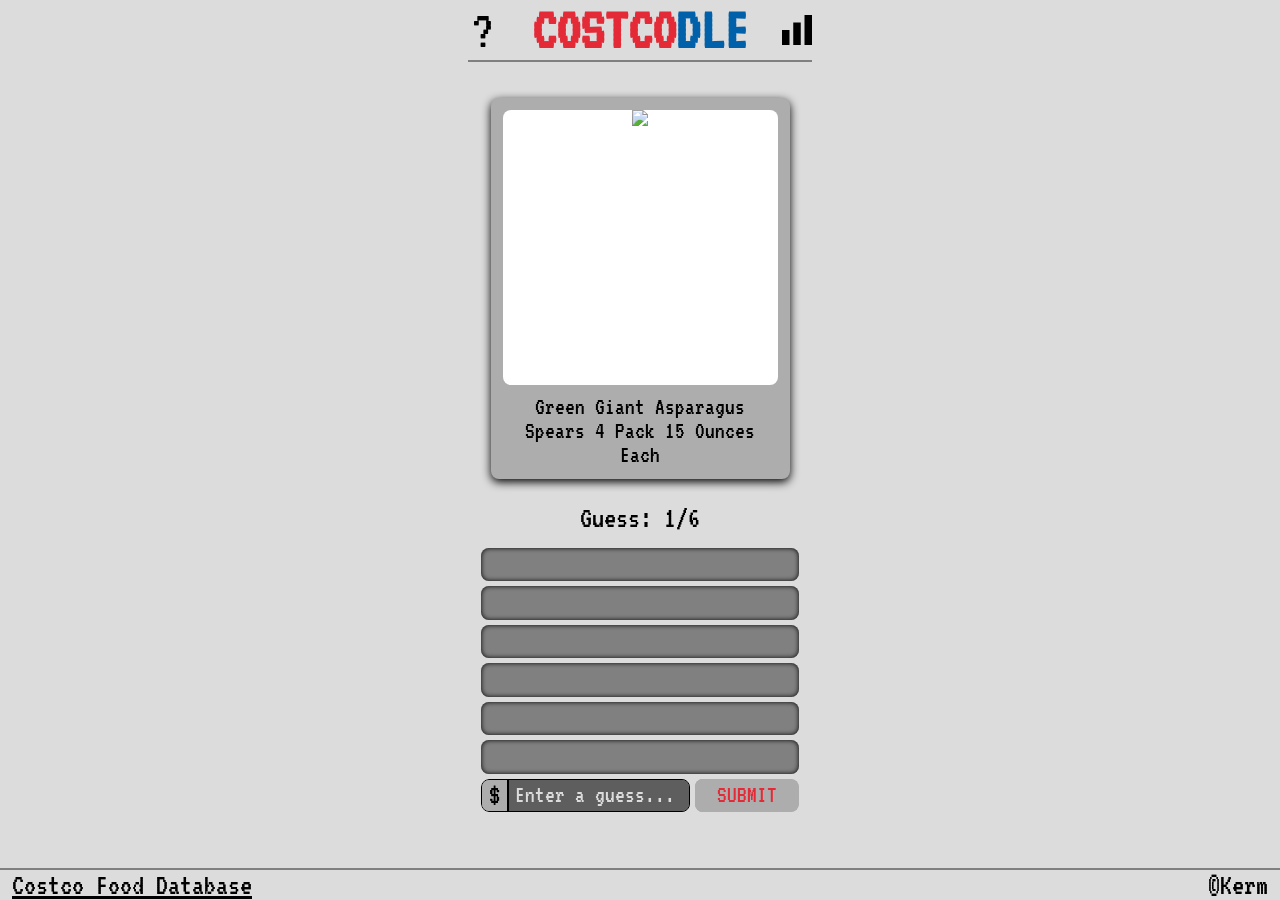
==== index.html @ ac5585d5 "Fixed bug with favicons" ====
<!DOCTYPE html>
<html lang="en">
  <head>
    <meta charset="UTF-8" />
    <meta name="viewport" content="width=device-width, initial-scale=1.0" />
    <title>COSTCODLE</title>

    <!-- Google tag (gtag.js) -->
    <script
      async
      src="https://www.googletagmanager.com/gtag/js?id=G-J8Q97VV1GQ"
    ></script>
    <script>
      window.dataLayer = window.dataLayer || [];
      function gtag() {
        dataLayer.push(arguments);
      }
      gtag("js", new Date());

      gtag("config", "G-J8Q97VV1GQ");
    </script>

    <!-- Favicon Configuration -->
    <link
      rel="apple-touch-icon"
      sizes="180x180"
      href="/public/apple-touch-icon.png"
    />
    <link
      rel="icon"
      type="image/png"
      sizes="32x32"
      href="/public/favicon-32x32.png"
    />
    <link
      rel="icon"
      type="image/png"
      sizes="16x16"
      href="/public/favicon-16x16.png"
    />
    <link rel="manifest" href="/public/site.webmanifest" />
    <link
      rel="mask-icon"
      href="/public/safari-pinned-tab.svg"
      color="#5bbad5"
    />
    <link rel="shortcut icon" href="/public/favicon.ico" />
    <meta name="msapplication-TileColor" content="#dcdcdc" />
    <meta name="msapplication-config" content="/public/browserconfig.xml" />
    <meta name="theme-color" content="#ffffff" />

    <link rel="stylesheet" href="styles/game.css" />
    <link rel="stylesheet" href="styles/overlay.css" />
    <link rel="stylesheet" href="styles/global.css" />

    <link
      rel="stylesheet"
      href="https://cdnjs.cloudflare.com/ajax/libs/animate.css/4.1.1/animate.min.css"
    />

    <link rel="preconnect" href="https://fonts.googleapis.com" />
    <link rel="preconnect" href="https://fonts.gstatic.com" crossorigin />
    <link
      href="https://fonts.googleapis.com/css2?family=VT323&display=swap"
      rel="stylesheet"
    />

    <script
      src="https://ajax.googleapis.com/ajax/libs/jquery/3.6.4/jquery.min.js"
      defer
    ></script>

    <script src="scripts/main.js" defer></script>
    <script src="scripts/searchBar.js" defer></script>
  </head>

  <body>
    <div id="main-page">
      <header id="site-header">
        <div id="header-container">
          <button id="info-button" data-overlay="info-overlay" type="button">
            ?
          </button>
          <h1 id="title" class="title costco-red">
            <center>COSTCO<span class="costco-blue">DLE</span></center>
          </h1>
          <button id="stat-button" data-overlay="stats-overlay" type="button">
            <img
              src="./assets/stat-logo.svg"
              style="height: 100%; width: 100%"
            />
          </button>
        </div>
      </header>

      <main id="game-container">
        <div id="share-toast" class="animate__animated hide">
          <center>Results copied to clipboard</center>
        </div>
        <div id="info-card" class="animate__animated">
          <div id="image-container"></div>
          <div id="product-info"></div>
        </div>
        <div id="game-stats"></div>
        <div id="guesses-container">
          <div id="warning-toast" class="animate__animated hide">
            <center>Invalid Guess ⚠️</center>
          </div>
          <div id="1" class="guess-container"></div>
          <div id="2" class="guess-container"></div>
          <div id="3" class="guess-container"></div>
          <div id="4" class="guess-container"></div>
          <div id="5" class="guess-container"></div>
          <div id="6" class="guess-container"></div>
          <div
            id="input-container"
            class="guess-container transparent-background"
          >
            <div id="text-input-container">
              <div id="input-label">$</div>
              <input
                id="guess-input"
                type="text"
                pattern="^\$\d{1,3}(,\d{3})*(\.\d+)?$"
                data-type="currency"
                placeholder="Enter a guess..."
              />
            </div>
            <div id="button-container">
              <button id="guess-button" class="active">SUBMIT</button>
            </div>
          </div>
        </div>
        <div id="info-overlay" class="overlay" style="display: none">
          <div id="info-body" class="overlay-body">
            <div class="info-section">
              <h3><u>The game</u></h3>
              <p>
                Guess the <span class="costco-red">COSTCO</span
                ><span class="costco-blue">DLE</span> in 6 tries.
              </p>
              <br />
              <ul style="list-style-type: square">
                <li>Each guess must be a valid price.</li>
                <li>
                  Incorrect guesses will help guide you to the target price.
                </li>
              </ul>
              <br />
              <p>If you guess within 5% of the target price, you win!</p>
              <br />
              <p>
                A new <span class="costco-red">COSTCO</span
                ><span class="costco-blue">DLE</span> is available every day!
              </p>
            </div>
            <div class="info-section">
              <h3><u>Examples</u></h3>
              <div class="guess-container transparent-background">
                <div class="guess-value-container animate__flipInX">$10.00</div>
                <div
                  class="guess-direction-container animate__flipInX guess-far"
                >
                  &uarr;
                </div>
              </div>
              <p>
                First guess of $10.00 is low by more than 25% of the target
                price.
              </p>
              <br />
              <div class="guess-container transparent-background">
                <div class="guess-value-container animate__flipInX">$18.00</div>
                <div
                  class="guess-direction-container animate__flipInX guess-near"
                >
                  &darr;
                </div>
              </div>
              <p>
                Next guess of $18.00 is too high but within 25% of the target
                price.
              </p>
              <br />
              <div class="guess-container transparent-background">
                <div class="guess-value-container animate__flipInX">$16.00</div>
                <div
                  class="guess-direction-container animate__flipInX guess-win"
                >
                  &check;
                </div>
              </div>
              <p>
                The guess of $16.00 was within 5% of the target price! You win!
              </p>
            </div>
            <div class="info-section">
              <p>
                If you would like to support my work, you can
                <a
                  href="https://www.buymeacoffee.com/kerm"
                  target="_blank"
                  noreferrer="noopener noreferrer"
                  >buy me a coffee!<span style="font-size: 14px">☕</span></a
                >
              </p>
            </div>
            <div class="info-section">
              <p>
                Source code available on my
                <a
                  href="https://github.com/KermWasTaken"
                  target="_blank"
                  noreferrer="noopener noreferrer"
                  >GitHub</a
                >!
              </p>
              <p>
                Suggestions? Find a bug?
                <a href="mailto: costcodle@gmail.com">Let me know!</a>
              </p>
            </div>
            <div class="info-section">
              <p>
                Special thanks to
                <a
                  href="https://oec.world/en/tradle/"
                  target="_blank"
                  noreferrer="noopener noreferrer"
                >
                  <span style="color: rgb(255, 166, 63)">TRAD</span>LE</a
                >
                and
                <a
                  href="https://www.nytimes.com/games/wordle/index.html"
                  target="_blank"
                  noreferrer="noopener noreferrer"
                  >Wordle</a
                >
                for inspiring <span class="costco-red">COSTCO</span
                ><span class="costco-blue">DLE</span>!
              </p>
              <br />
              <p>And thank you for checking out my game!</p>
            </div>
            <div style="margin-top: 8px">
              <p>
                Created by
                <a
                  href="https://github.com/KermWasTaken"
                  target="_blank"
                  noreferrer="noopener noreferrer"
                  >@Kerm</a
                >
              </p>
            </div>
          </div>
        </div>
        <div id="stats-overlay" class="overlay" style="display: none">
          <div id="stat-body" class="overlay-body">
            <p id="statistics-title">STATISTICS</p>
            <div id="statistics">
              <div class="statistic">
                <div id="number-wins" class="stat"></div>
                <div class="descriptor">Played</div>
              </div>
              <div class="statistic">
                <div id="win-percent" class="stat"></div>
                <div class="descriptor">Win %</div>
              </div>
              <div class="statistic">
                <div id="current-streak" class="stat"></div>
                <div class="descriptor">
                  <center>Current<br />Streak</center>
                </div>
              </div>
              <div class="statistic">
                <div id="max-streak" class="stat"></div>
                <div class="descriptor">
                  <center>Max<br />Streak</center>
                </div>
              </div>
            </div>
            <p>GUESS DISTRIBUTION</p>
            <div class="graph">
              <div class="graph-row">
                <div class="graph-label">1</div>
                <div id="graph-1" class="graphElem"></div>
              </div>
              <div class="graph-row">
                <div class="graph-label">2</div>
                <div id="graph-2" class="graphElem"></div>
              </div>
              <div class="graph-row">
                <div class="graph-label">3</div>
                <div id="graph-3" class="graphElem"></div>
              </div>
              <div class="graph-row">
                <div class="graph-label">4</div>
                <div id="graph-4" class="graphElem"></div>
              </div>
              <div class="graph-row">
                <div class="graph-label">5</div>
                <div id="graph-5" class="graphElem"></div>
              </div>
              <div class="graph-row">
                <div class="graph-label">6</div>
                <div id="graph-6" class="graphElem"></div>
              </div>
            </div>
          </div>
        </div>
      </main>

      <footer id="site-footer">
        <div id="database-link">
          <a
            href="https://costcofdb.com/food-database"
            target="_blank"
            rel="noopener noreferrer"
            >Costco Food Database</a
          >
        </div>
        <div id="dev-name">&copy;Kerm</div>
      </footer>
    </div>
  </body>
</html>
---- styles/game.css ----
#game-container {
  position: relative;

  display: flex;
  align-items: center;
  flex-direction: column;
  flex-grow: 1;
  justify-content: start;

  background-color: gainsboro;
}

#info-card {
  display: flex;
  overflow: hidden;
  align-items: center;
  flex-direction: column;

  margin-top: 36px;
  margin-bottom: 24px;
  padding: 12px;

  border-radius: 8px;
  background-color: rgb(173, 173, 173);
  box-shadow: 0 3px 10px;
}

#image-container {
  display: flex;
  overflow: hidden;
  justify-content: center;

  width: 300px;
  height: 300px;
  margin-bottom: 10px;

  border-radius: 8px;
  background-color: white;
}

#product-image {
  height: 100%;
}

#product-info {
  font-size: 24px;

  width: 300px;
}

#game-stats {
  margin-bottom: 12px;
}

#guesses-container {
  display: flex;
  flex-direction: column;
  justify-content: space-between;
  position: relative;

  width: 324px;
  height: 275px;
  padding: 3px;

  border-radius: 8px;
  background-color: transparent;
}

.guess-container {
  display: flex;
  overflow: hidden;
  flex: 1;
  flex-direction: row;

  margin-bottom: 5px;

  border-radius: 8px;
  background-color: gray;
  box-shadow: inset 0 0 5px;
}

.guess-value-container {
  font-size: 28px;

  display: flex;
  overflow: hidden;
  align-items: center;
  flex: 2;
  justify-content: center;

  border-radius: 8px;
  background-color: gray;
  box-shadow: inset 0 0 5px;
}

#text-input-container {
  font-size: 28px;

  display: flex;
  overflow: hidden;
  align-items: center;
  flex: 2;
  justify-content: center;

  border: 1px solid black;
  border-radius: 8px;
  background-color: gray;
}

.guess-value-container,
.guess-direction-container {
  animation: flipInX;
  animation-duration: 1s;
}

.guess-direction-container,
#button-container {
  font-size: 28px;
  font-weight: bold;

  display: flex;
  overflow: hidden;
  align-items: center;
  flex: 1;
  justify-content: center;

  margin-left: 5px;

  color: rgba(0, 0, 0, 0.5);
  border-radius: 8px;
  box-shadow: inset 0 0 5px;
}

.guess-win {
  background-color: rgb(1, 154, 1);
}

.guess-near {
  background-color: rgb(255, 196, 37);
}

.guess-far {
  background-color: rgb(255, 37, 37);
}

#warning-toast {
  position: absolute;
  z-index: 1;
  top: 50px;
  left: 52px;

  font-size: 24px;
  width: 220px;
  padding: 18px;

  color: white;
  border-radius: 8px;
  background-color: rgb(0, 0, 0);
}

#input-label {
  display: flex;
  align-items: center;
  flex: 1;
  justify-content: center;

  height: 40px;

  border-right: 2px solid black;
  background-color: rgb(173, 173, 173);
}

#guess-input {
  font-family: "VT323", monospace;
  font-size: 24px;

  width: 180px;
  height: 40px;
  padding-left: 6px;

  color: gainsboro;
  border: none;
  border-radius: 0 8px 8px 0;
  background-color: rgb(94, 94, 94);
}

#guess-input::placeholder {
  font-size: 24px;

  color: gainsboro;
}

#guess-button {
  font-family: "VT323", monospace;
  font-size: 24px;

  width: 100%;
  height: 100%;

  color: rgb(227, 42, 54);
  border: none;
  background-color: rgb(173, 173, 173);
}

#guess-button.active:hover {
  cursor: pointer;

  background-color: rgba(0, 96, 169, 0.5);
}

#share-button {
  width: 100%;
  font-size: 28px;

  font-family: "VT323", monospace;

  display: flex;
  align-items: center;
  justify-content: center;

  color: white;
  border: none;
  border-radius: 32px;
  background-color: rgb(227, 42, 54);
}

#share-button:hover {
  background-color: rgba(227, 42, 54, 0.8);
}

.share-icon {
  height: 80%;
  margin-left: 10px;
}

#share-toast {
  position: absolute;
  top: 16px;
  z-index: 1;

  width: 300px;
  padding: 18px;

  font-size: 24px;
  color: white;
  border-radius: 8px;
  background-color: rgb(0, 0, 0);
}
---- styles/overlay.css ----
.overlay {
  position: absolute;
  z-index: 1;
  top: 0;
  left: 0;

  display: flex;
  align-items: start;
  justify-content: center;

  width: 100%;
  height: 100%;
  padding-top: 10px;
  padding-bottom: 10px;

  background-color: gainsboro;
}

.overlay-body {
  overflow-y: auto;

  width: 350px;
  height: 100%;
  padding: 0 6px;
}

#info-body {
  font-size: 20px;
}

.info-section {
  margin-top: 8px;
  padding-bottom: 8px;

  border-bottom: 2px solid gray;
}

#stat-body {
  position: relative;

  display: flex;
  align-items: center;
  flex-direction: column;

  background-color: gainsboro;
}

#statistics-title {
  margin-bottom: 24px;
}

#statistics {
  display: flex;
  justify-content: space-evenly;

  width: 100%;
  margin-bottom: 32px;
}

.statistic {
  display: flex;
  align-items: center;
  flex-direction: column;
}

.stat {
  font-size: 66px;
}

.descriptor {
  font-size: 22px;
}

.graph {
  display: flex;
  flex-direction: column;

  width: 100%;
  margin-top: 16px;
  margin-bottom: 16px;
}

.graph-label {
  margin-right: 6px;
}

.graphElem {
  font-size: 24px;

  display: flex;
  align-items: center;
  -webkit-justify-content: flex-end;
  justify-content: end;

  padding-right: 4px;

  color: white;
  background-color: rgb(0, 96, 169);
}

.graph-row {
  display: flex;
  align-items: center;

  height: 26px;
  margin-bottom: 15px;
}
---- styles/global.css ----
* {
  box-sizing: border-box;
  margin: 0;
  padding: 0;
}

*:focus {
  outline: none;
}

body {
  font-family: "VT323", monospace;
  font-size: 30px;

  background-color: gainsboro;
}

body::-webkit-scrollbar {
  display: none;
}

a {
  color: black;
}

h3 {
  font-weight: normal;

  margin-bottom: 6px;
}

ul {
  margin-left: 1rem;
}

img {
  -webkit-user-drag: none;
  -khtml-user-drag: none;
  -moz-user-drag: none;
  -o-user-drag: none;

  -webkit-user-select: none;
  -khtml-user-select: none;
  -moz-user-select: none;
  -o-user-select: none;
  user-select: none;
}

.costco-red {
  color: rgb(227, 42, 54);
}

.costco-blue {
  color: rgb(0, 96, 169);
}

.hide {
  display: none;
}

.transparent-background {
  background-color: transparent;
  box-shadow: none;
}

#main-page {
  display: flex;
  flex-direction: column;

  width: 100wh;
  height: 100vh;
}

#site-header {
  display: flex;
  align-items: center;
  justify-content: center;

  background-color: gainsboro;
}

#header-container {
  display: flex;
  align-items: center;
  justify-content: space-between;

  width: 344px;

  border-bottom: 2px solid gray;
}

.title {
  font-size: 60px;
}

.info-title {
  font-size: 52px;
}

#info-button {
  font-family: "VT323", monospace;
  font-size: 55px;

  width: 30px;
  height: 60px;

  cursor: pointer;

  color: black;
  border: none;
  background: none;
}

#stat-button {
  font-size: 30px;

  width: 30px;
  height: 60px;

  cursor: pointer;

  border: none;
  background: none;
}

#site-footer {
  display: flex;
  align-items: center;
  justify-content: space-between;

  border-top: 2px solid gray;
  background-color: gainsboro;
}

#database-link {
  margin-left: 12px;
}

#dev-name {
  margin-right: 12px;
}

::-webkit-scrollbar {
  width: 4px;
}

::-webkit-scrollbar-track {
  background-color: transparent;
}

::-webkit-scrollbar-thumb {
  background-color: rgba(0, 0, 0, 0.5);
}

::-webkit-scrollbar-thumb:hover {
  background-color: #a8bbbf;
}

@media screen and (max-height: 900px) {
  #image-container {
    width: 275px;
    height: 275px;
  }

  #product-info {
    width: 275px;
  }
}

@media screen and (max-height: 850px) {
  #image-container {
    width: 250px;
    height: 250px;
  }

  #product-info {
    width: 250px;
  }
}

@media screen and (max-height: 825px) {
  #image-container {
    width: 225px;
    height: 225px;
  }

  #product-info {
    width: 225px;
  }

  #site-footer {
    font-size: 24px;
  }

  #game-stats {
    font-size: 24px;
  }
}

@media screen and (max-height: 785px) {
  #image-container {
    width: 200px;
    height: 200px;
  }

  #product-info {
    width: 200px;
  }
}

@media screen and (max-height: 760px) {
  #image-container {
    height: 175px;
  }

  #product-image {
    height: 175;
  }

  #product-info {
    font-size: 20px;
  }
}

@media screen and (max-height: 725px) {
  #image-container {
    height: 150px;
  }
}

@media screen and (max-height: 700px) {
  #image-container {
    height: 125px;
  }
}

@media screen and (max-height: 675px) {
  #info-card {
    margin-top: 20px;
  }
}
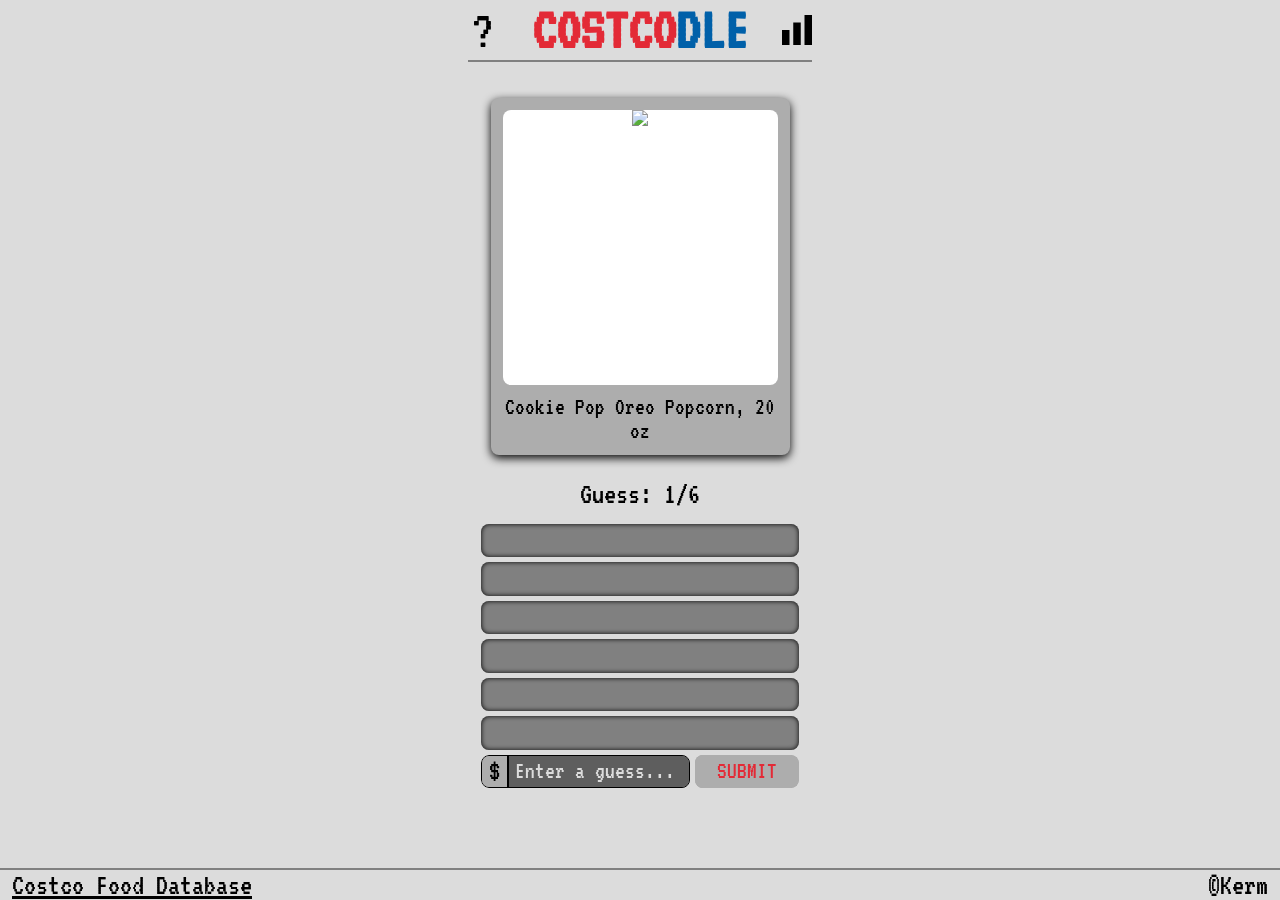
==== commit 747aa959: "Merge 31d81c88baaf87632e1d04ce52230254a60016c4 into 35f5a6391de16759c5430df191afffb9ab0e8ed9" ====
--- a/index.html
+++ b/index.html
@@ -121,6 +121,7 @@
               <input
                 id="guess-input"
                 type="text"
+                inputmode="decimal"
                 pattern="^\$\d{1,3}(,\d{3})*(\.\d+)?$"
                 data-type="currency"
                 placeholder="Enter a guess..."
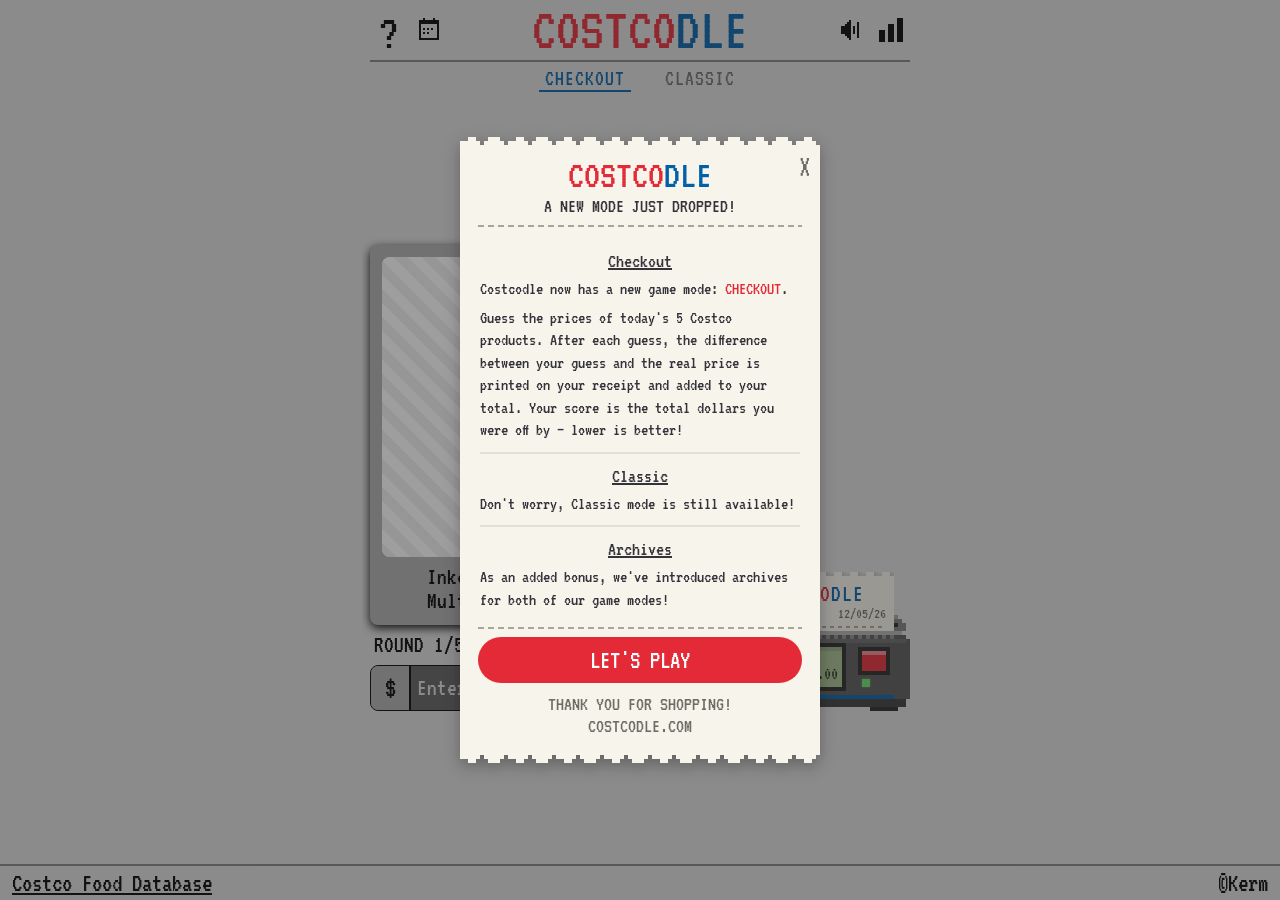
==== commit fc18f5cf: "Launch Checkout + archives (Costcodle #1148 / Nov 10)" ====
--- a/index.html
+++ b/index.html
@@ -1,329 +1,442 @@
-<!DOCTYPE html>
-<html lang="en">
-  <head>
-    <meta charset="UTF-8" />
-    <meta name="viewport" content="width=device-width, initial-scale=1.0" />
-    <title>COSTCODLE</title>
-
-    <!-- Google tag (gtag.js) -->
-    <script
-      async
-      src="https://www.googletagmanager.com/gtag/js?id=G-J8Q97VV1GQ"
-    ></script>
-    <script>
-      window.dataLayer = window.dataLayer || [];
-      function gtag() {
-        dataLayer.push(arguments);
-      }
-      gtag("js", new Date());
-
-      gtag("config", "G-J8Q97VV1GQ");
-    </script>
-
-    <!-- Favicon Configuration -->
-    <link
-      rel="apple-touch-icon"
-      sizes="180x180"
-      href="/public/apple-touch-icon.png"
-    />
-    <link
-      rel="icon"
-      type="image/png"
-      sizes="32x32"
-      href="/public/favicon-32x32.png"
-    />
-    <link
-      rel="icon"
-      type="image/png"
-      sizes="16x16"
-      href="/public/favicon-16x16.png"
-    />
-    <link rel="manifest" href="/public/site.webmanifest" />
-    <link
-      rel="mask-icon"
-      href="/public/safari-pinned-tab.svg"
-      color="#5bbad5"
-    />
-    <link rel="shortcut icon" href="/public/favicon.ico" />
-    <meta name="msapplication-TileColor" content="#dcdcdc" />
-    <meta name="msapplication-config" content="/public/browserconfig.xml" />
-    <meta name="theme-color" content="#ffffff" />
-
-    <link rel="stylesheet" href="styles/game.css" />
-    <link rel="stylesheet" href="styles/overlay.css" />
-    <link rel="stylesheet" href="styles/global.css" />
-
-    <link
-      rel="stylesheet"
-      href="https://cdnjs.cloudflare.com/ajax/libs/animate.css/4.1.1/animate.min.css"
-    />
-
-    <link rel="preconnect" href="https://fonts.googleapis.com" />
-    <link rel="preconnect" href="https://fonts.gstatic.com" crossorigin />
-    <link
-      href="https://fonts.googleapis.com/css2?family=VT323&display=swap"
-      rel="stylesheet"
-    />
-
-    <script
-      src="https://ajax.googleapis.com/ajax/libs/jquery/3.6.4/jquery.min.js"
-      defer
-    ></script>
-
-    <script src="scripts/main.js" defer></script>
-    <script src="scripts/searchBar.js" defer></script>
-  </head>
-
-  <body>
-    <div id="main-page">
+<!DOCTYPE html>
+<html lang="en">
+  <head>
+    <meta charset="UTF-8" />
+    <meta name="viewport" content="width=device-width, initial-scale=1.0" />
+    <title>COSTCODLE</title>
+
+    <!-- Google tag (gtag.js) -->
+    <script async src="https://www.googletagmanager.com/gtag/js?id=G-J8Q97VV1GQ"></script>
+    <script>
+      window.dataLayer = window.dataLayer || [];
+      function gtag() {
+        dataLayer.push(arguments);
+      }
+      gtag("js", new Date());
+      gtag("config", "G-J8Q97VV1GQ");
+    </script>
+
+    <link rel="apple-touch-icon" sizes="180x180" href="/public/apple-touch-icon.png" />
+    <link rel="icon" type="image/png" sizes="32x32" href="/public/favicon-32x32.png" />
+    <link rel="icon" type="image/png" sizes="16x16" href="/public/favicon-16x16.png" />
+    <link rel="manifest" href="/public/site.webmanifest" />
+    <link rel="mask-icon" href="/public/safari-pinned-tab.svg" color="#5bbad5" />
+    <link rel="shortcut icon" href="/public/favicon.ico" />
+    <meta name="msapplication-TileColor" content="#dcdcdc" />
+    <meta name="msapplication-config" content="/public/browserconfig.xml" />
+    <meta name="theme-color" content="#ffffff" />
+
+    <link rel="stylesheet" href="styles/checkout.css" />
+    <link rel="stylesheet" href="styles/game.css" />
+    <link rel="stylesheet" href="styles/overlay.css" />
+    <link rel="stylesheet" href="styles/classic-embed.css" />
+    <link
+      rel="stylesheet"
+      href="https://cdnjs.cloudflare.com/ajax/libs/animate.css/4.1.1/animate.min.css"
+    />
+    <link rel="preconnect" href="https://fonts.googleapis.com" />
+    <link rel="preconnect" href="https://fonts.gstatic.com" crossorigin />
+    <link
+      href="https://fonts.googleapis.com/css2?family=VT323&display=swap"
+      rel="stylesheet"
+    />
+  </head>
+  <body>
+    <div id="page">
       <header id="site-header">
-        <div id="header-container">
-          <button id="info-button" data-overlay="info-overlay" type="button">
-            ?
-          </button>
-          <h1 id="title" class="title costco-red">
-            <center>COSTCO<span class="costco-blue">DLE</span></center>
-          </h1>
-          <button id="stat-button" data-overlay="stats-overlay" type="button">
-            <img
-              src="./assets/stat-logo.svg"
-              style="height: 100%; width: 100%"
-            />
-          </button>
-        </div>
-      </header>
-
-      <main id="game-container">
-        <div id="share-toast" class="animate__animated hide">
-          <center>Results copied to clipboard</center>
-        </div>
-        <div id="info-card" class="animate__animated">
-          <div id="image-container"></div>
-          <div id="product-info"></div>
-        </div>
-        <div id="game-stats"></div>
-        <div id="guesses-container">
-          <div id="warning-toast" class="animate__animated hide">
-            <center>Invalid Guess ⚠️</center>
+        <div id="header-row">
+          <div class="hdr-group">
+            <button id="info-button" class="hdr-btn" type="button" data-view-btn="about" aria-label="How to play">?</button>
+            <button class="hdr-btn" type="button" data-view-btn="archive" aria-label="Archive">
+              <svg viewBox="0 0 12 12" shape-rendering="crispEdges" fill="currentColor" aria-hidden="true">
+                <rect x="3" y="0" width="1" height="2" /><rect x="8" y="0" width="1" height="2" />
+                <rect x="1" y="1" width="10" height="2" /><rect x="1" y="3" width="1" height="8" />
+                <rect x="10" y="3" width="1" height="8" /><rect x="1" y="10" width="10" height="1" />
+                <rect x="3" y="5" width="1" height="1" /><rect x="5" y="5" width="1" height="1" />
+                <rect x="7" y="5" width="1" height="1" /><rect x="3" y="7" width="1" height="1" />
+                <rect x="5" y="7" width="1" height="1" />
+              </svg>
+            </button>
           </div>
-          <div id="1" class="guess-container"></div>
-          <div id="2" class="guess-container"></div>
-          <div id="3" class="guess-container"></div>
-          <div id="4" class="guess-container"></div>
-          <div id="5" class="guess-container"></div>
-          <div id="6" class="guess-container"></div>
-          <div
-            id="input-container"
-            class="guess-container transparent-background"
-          >
-            <div id="text-input-container">
-              <div id="input-label">$</div>
-              <input
-                id="guess-input"
-                type="text"
-                inputmode="decimal"
-                pattern="^\$\d{1,3}(,\d{3})*(\.\d+)?$"
-                data-type="currency"
-                placeholder="Enter a guess..."
-              />
-            </div>
-            <div id="button-container">
-              <button id="guess-button" class="active">SUBMIT</button>
-            </div>
+          <h1 id="title"></h1>
+          <div class="hdr-group right">
+            <button class="hdr-btn" type="button" id="mute-btn" aria-label="Mute sound" aria-pressed="false"></button>
+            <button id="stat-button" class="hdr-btn" type="button" data-view-btn="stats" aria-label="Statistics">
+              <img src="./assets/stat-logo.svg" alt="" />
+            </button>
           </div>
         </div>
-        <div id="info-overlay" class="overlay" style="display: none">
-          <div id="info-body" class="overlay-body">
-            <div class="info-section">
-              <h3><u>The game</u></h3>
-              <p>
-                Guess the <span class="costco-red">COSTCO</span
-                ><span class="costco-blue">DLE</span> in 6 tries.
-              </p>
-              <br />
-              <ul style="list-style-type: square">
-                <li>Each guess must be a valid price.</li>
-                <li>
-                  Incorrect guesses will help guide you to the target price.
-                </li>
-              </ul>
-              <br />
-              <p>If you guess within 5% of the target price, you win!</p>
-              <br />
-              <p>
-                A new <span class="costco-red">COSTCO</span
-                ><span class="costco-blue">DLE</span> is available every day!
-              </p>
-            </div>
-            <div class="info-section">
-              <h3><u>Examples</u></h3>
-              <div class="guess-container transparent-background">
-                <div class="guess-value-container animate__flipInX">$10.00</div>
+        <nav id="mode-tabs" aria-label="Game mode">
+          <button class="tab" type="button" data-mode-btn="checkout" aria-selected="true">CHECKOUT</button>
+          <button class="tab" type="button" data-mode-btn="classic" aria-selected="false">CLASSIC</button>
+        </nav>
+      </header>
+
+      <div id="content">
+        <main id="center">
+          <section class="view" data-mode="checkout" data-view="game">
+            <div id="board">
+              <div id="col-play">
+                <div class="info-card">
+                  <div class="image-container">
+                    <img id="r-image" class="product-image" alt="" />
+                    <div id="r-tag" class="price-tag" hidden></div>
+                  </div>
+                  <div id="r-name" class="product-info"></div>
+                </div>
+                <div id="round-status">
+                  <span id="round-label"></span>
+                  <span id="pips" class="pips" aria-hidden="true"></span>
+                </div>
+                <div id="input-row" class="input-row"></div>
+              </div>
+
+              <div id="col-printer">
+                <div id="ruler" hidden></div>
+                <div id="paper" role="img" aria-label="Receipt"></div>
+                <div id="printer" aria-hidden="true">
+                  <div id="printer-back" class="printer-layer"></div>
+                  <div id="printer-front" class="printer-layer"></div>
+                  <div id="printer-led"></div>
+                  <div id="lcd">
+                    <div id="lcd-round"></div>
+                    <div id="lcd-sum">
+                      <span id="lcd-label">TOTAL</span>
+                      <span id="lcd-total"></span>
+                    </div>
+                  </div>
+                </div>
+              </div>
+            </div>
+          </section>
+
+          <section class="view" data-mode="classic" data-view="game" hidden>
+            <div id="game-container">
+              <div id="info-card" class="animate__animated">
+                <div id="image-container"></div>
+                <div id="product-info"></div>
+              </div>
+              <div id="game-stats"></div>
+              <div id="guesses-container">
+                <div id="1" class="guess-container"></div>
+                <div id="2" class="guess-container"></div>
+                <div id="3" class="guess-container"></div>
+                <div id="4" class="guess-container"></div>
+                <div id="5" class="guess-container"></div>
+                <div id="6" class="guess-container"></div>
                 <div
-                  class="guess-direction-container animate__flipInX guess-far"
+                  id="input-container"
+                  class="guess-container transparent-background"
                 >
-                  &uarr;
-                </div>
-              </div>
-              <p>
-                First guess of $10.00 is low by more than 25% of the target
-                price.
-              </p>
-              <br />
-              <div class="guess-container transparent-background">
-                <div class="guess-value-container animate__flipInX">$18.00</div>
-                <div
-                  class="guess-direction-container animate__flipInX guess-near"
-                >
-                  &darr;
-                </div>
-              </div>
-              <p>
-                Next guess of $18.00 is too high but within 25% of the target
-                price.
-              </p>
-              <br />
-              <div class="guess-container transparent-background">
-                <div class="guess-value-container animate__flipInX">$16.00</div>
-                <div
-                  class="guess-direction-container animate__flipInX guess-win"
-                >
-                  &check;
-                </div>
-              </div>
-              <p>
-                The guess of $16.00 was within 5% of the target price! You win!
-              </p>
-            </div>
-            <div class="info-section">
-              <p>
-                If you would like to support my work, you can
-                <a
-                  href="https://www.buymeacoffee.com/kerm"
-                  target="_blank"
-                  noreferrer="noopener noreferrer"
-                  >buy me a coffee!<span style="font-size: 14px">☕</span></a
-                >
-              </p>
-            </div>
-            <div class="info-section">
-              <p>
-                Source code available on my
-                <a
-                  href="https://github.com/KermWasTaken"
-                  target="_blank"
-                  noreferrer="noopener noreferrer"
-                  >GitHub</a
-                >!
-              </p>
-              <p>
-                Suggestions? Find a bug?
-                <a href="mailto: costcodle@gmail.com">Let me know!</a>
-              </p>
-            </div>
-            <div class="info-section">
-              <p>
-                Special thanks to
-                <a
-                  href="https://oec.world/en/tradle/"
-                  target="_blank"
-                  noreferrer="noopener noreferrer"
-                >
-                  <span style="color: rgb(255, 166, 63)">TRAD</span>LE</a
-                >
-                and
-                <a
-                  href="https://www.nytimes.com/games/wordle/index.html"
-                  target="_blank"
-                  noreferrer="noopener noreferrer"
-                  >Wordle</a
-                >
-                for inspiring <span class="costco-red">COSTCO</span
-                ><span class="costco-blue">DLE</span>!
-              </p>
-              <br />
-              <p>And thank you for checking out my game!</p>
-            </div>
-            <div style="margin-top: 8px">
-              <p>
-                Created by
-                <a
-                  href="https://github.com/KermWasTaken"
-                  target="_blank"
-                  noreferrer="noopener noreferrer"
-                  >@Kerm</a
-                >
-              </p>
-            </div>
-          </div>
-        </div>
-        <div id="stats-overlay" class="overlay" style="display: none">
-          <div id="stat-body" class="overlay-body">
-            <p id="statistics-title">STATISTICS</p>
-            <div id="statistics">
-              <div class="statistic">
-                <div id="number-wins" class="stat"></div>
-                <div class="descriptor">Played</div>
-              </div>
-              <div class="statistic">
-                <div id="win-percent" class="stat"></div>
-                <div class="descriptor">Win %</div>
-              </div>
-              <div class="statistic">
-                <div id="current-streak" class="stat"></div>
-                <div class="descriptor">
-                  <center>Current<br />Streak</center>
-                </div>
-              </div>
-              <div class="statistic">
-                <div id="max-streak" class="stat"></div>
-                <div class="descriptor">
-                  <center>Max<br />Streak</center>
-                </div>
-              </div>
-            </div>
-            <p>GUESS DISTRIBUTION</p>
-            <div class="graph">
-              <div class="graph-row">
-                <div class="graph-label">1</div>
-                <div id="graph-1" class="graphElem"></div>
-              </div>
-              <div class="graph-row">
-                <div class="graph-label">2</div>
-                <div id="graph-2" class="graphElem"></div>
-              </div>
-              <div class="graph-row">
-                <div class="graph-label">3</div>
-                <div id="graph-3" class="graphElem"></div>
-              </div>
-              <div class="graph-row">
-                <div class="graph-label">4</div>
-                <div id="graph-4" class="graphElem"></div>
-              </div>
-              <div class="graph-row">
-                <div class="graph-label">5</div>
-                <div id="graph-5" class="graphElem"></div>
-              </div>
-              <div class="graph-row">
-                <div class="graph-label">6</div>
-                <div id="graph-6" class="graphElem"></div>
-              </div>
-            </div>
-          </div>
-        </div>
-      </main>
+                  <div id="text-input-container">
+                    <div id="input-label">$</div>
+                    <input
+                      id="guess-input"
+                      type="text"
+                      pattern="^\$\d{1,3}(,\d{3})*(\.\d+)?$"
+                      data-type="currency"
+                      placeholder="Enter a guess..."
+                    />
+                  </div>
+                  <div id="button-container">
+                    <button id="guess-button" class="active">SUBMIT</button>
+                  </div>
+                </div>
+              </div>
+            </div>
+          </section>
+
+          <section class="view" data-mode="classic" data-view="about" hidden>
+            <div class="panel info classic-panel">
+              <div class="info-section">
+                <h3><u>The game</u></h3>
+                <p>
+                  Guess the <span class="costco-red">COSTCO</span><span class="costco-blue">DLE</span> in 6 tries.
+                </p>
+                <ul style="list-style-type: square">
+                  <li>Each guess must be a valid price.</li>
+                  <li>Incorrect guesses will help guide you to the target price.</li>
+                </ul>
+                <p>If you guess within 5% of the target price, you win!</p>
+                <p>
+                  A new <span class="costco-red">COSTCO</span><span class="costco-blue">DLE</span> is available every day!
+                </p>
+              </div>
+              <div class="info-section">
+                <h3><u>Examples</u></h3>
+                <div class="guess-container transparent-background classic-example">
+                  <div class="guess-value-container">$10.00</div>
+                  <div class="guess-direction-container guess-far">&uarr;</div>
+                </div>
+                <p>First guess of $10.00 is low by more than 25% of the target price.</p>
+                <div class="guess-container transparent-background classic-example">
+                  <div class="guess-value-container">$18.00</div>
+                  <div class="guess-direction-container guess-near">&darr;</div>
+                </div>
+                <p>Next guess of $18.00 is too high but within 25% of the target price.</p>
+                <div class="guess-container transparent-background classic-example">
+                  <div class="guess-value-container">$16.00</div>
+                  <div class="guess-direction-container guess-win">&check;</div>
+                </div>
+                <p>The guess of $16.00 was within 5% of the target price! You win!</p>
+              </div>
+              <div class="info-section">
+                <p>
+                  If you would like to support my work, you can
+                  <a href="https://www.buymeacoffee.com/kerm" target="_blank" rel="noopener noreferrer"
+                    >buy me a coffee!<span style="font-size: 14px">☕</span></a
+                  >
+                </p>
+              </div>
+              <div class="info-section">
+                <p>
+                  Source code available on my
+                  <a href="https://github.com/KermWasTaken" target="_blank" rel="noopener noreferrer">GitHub</a>!
+                </p>
+                <p>
+                  Suggestions? Find a bug?
+                  <a href="mailto:costcodle@gmail.com">Let me know!</a>
+                </p>
+              </div>
+              <div class="info-section">
+                <p>
+                  Special thanks to
+                  <a href="https://oec.world/en/tradle/" target="_blank" rel="noopener noreferrer"
+                    ><span style="color: rgb(255, 166, 63)">TRAD</span>LE</a
+                  >
+                  and
+                  <a href="https://www.nytimes.com/games/wordle/index.html" target="_blank" rel="noopener noreferrer"
+                    >Wordle</a
+                  >
+                  for inspiring <span class="costco-red">COSTCO</span><span class="costco-blue">DLE</span>!
+                </p>
+                <p>And thank you for checking out my game!</p>
+              </div>
+              <div class="info-section">
+                <p>
+                  Created by
+                  <a href="https://github.com/KermWasTaken" target="_blank" rel="noopener noreferrer">@Kerm</a>
+                </p>
+              </div>
+            </div>
+          </section>
+
+          <section class="view" data-mode="classic" data-view="stats" hidden>
+            <div id="classic-stat-body" class="classic-stats-panel">
+              <p id="statistics-title">STATISTICS</p>
+              <div id="statistics">
+                <div class="statistic">
+                  <div id="number-wins" class="stat"></div>
+                  <div class="descriptor">Played</div>
+                </div>
+                <div class="statistic">
+                  <div id="win-percent" class="stat"></div>
+                  <div class="descriptor">Win %</div>
+                </div>
+                <div class="statistic">
+                  <div id="current-streak" class="stat"></div>
+                  <div class="descriptor"><center>Current<br />Streak</center></div>
+                </div>
+                <div class="statistic">
+                  <div id="max-streak" class="stat"></div>
+                  <div class="descriptor"><center>Max<br />Streak</center></div>
+                </div>
+              </div>
+              <p>GUESS DISTRIBUTION</p>
+              <div class="graph">
+                <div class="graph-row">
+                  <div class="graph-label">1</div>
+                  <div id="graph-1" class="graphElem"></div>
+                </div>
+                <div class="graph-row">
+                  <div class="graph-label">2</div>
+                  <div id="graph-2" class="graphElem"></div>
+                </div>
+                <div class="graph-row">
+                  <div class="graph-label">3</div>
+                  <div id="graph-3" class="graphElem"></div>
+                </div>
+                <div class="graph-row">
+                  <div class="graph-label">4</div>
+                  <div id="graph-4" class="graphElem"></div>
+                </div>
+                <div class="graph-row">
+                  <div class="graph-label">5</div>
+                  <div id="graph-5" class="graphElem"></div>
+                </div>
+                <div class="graph-row">
+                  <div class="graph-label">6</div>
+                  <div id="graph-6" class="graphElem"></div>
+                </div>
+              </div>
+            </div>
+          </section>
+
+          <section class="view" data-mode="classic" data-view="archive" hidden>
+            <div class="paper-card archive">
+              <div class="tear top"></div>
+              <div class="sheet">
+                <div class="arch-head">
+                  <div class="f-logo">COSTCO<span>DLE</span></div>
+                  <div class="f-center">PAST GAMES</div>
+                  <div id="classic-arch-summary" class="f-center f-faint"></div>
+                  <div class="f-dash"></div>
+                  <div id="classic-arch-chips" class="arch-tools" role="toolbar" aria-label="Filter by year"></div>
+                </div>
+                <div class="arch-scroll-shell">
+                  <div id="classic-arch-scroll" class="arch-scroll" tabindex="0" aria-label="Past classic games"></div>
+                </div>
+                <div id="classic-arch-foot" class="arch-foot"></div>
+              </div>
+              <div class="tear bottom"></div>
+            </div>
+          </section>
+
+          <section class="view" data-mode="checkout" data-view="about">
+            <div class="panel info">
+              <div class="info-section">
+                <h3><u>The game</u></h3>
+                <p>
+                  Guess the prices of today's 5 <span class="costco-red">COSTCO</span><span class="costco-blue">DLE</span>
+                  products.
+                </p>
+                <ul>
+                  <li>Each guess must be a valid price.</li>
+                  <li>After each guess, the real price is revealed.</li>
+                  <li>How far off you were gets printed on your receipt.</li>
+                </ul>
+                <p>Your score is the total dollars you were off by. Lower is better!</p>
+              </div>
+              <div class="info-section">
+                <h3><u>Example</u></h3>
+                <div class="mini-receipt">
+                  <div class="lead-row"><span>1 RAMEN</span><i></i><span>2.00</span></div>
+                  <div class="lead-row"><span>2 SALMON</span><i></i><span>4.99</span></div>
+                  <div class="lead-row"><span>TOTAL</span><i></i><span>6.99</span></div>
+                </div>
+                <p>Miss by a lot and your receipt gets looooong.</p>
+              </div>
+              <div class="info-section">
+                <p>A new receipt prints every day!</p>
+              </div>
+              <div class="info-section">
+                <p>
+                  If you would like to support my work, you can
+                  <a href="https://www.buymeacoffee.com/kerm" target="_blank" rel="noopener noreferrer"
+                    >buy me a coffee!<span style="font-size: 14px">☕</span></a
+                  >
+                </p>
+              </div>
+              <div class="info-section">
+                <p>
+                  Source code available on my
+                  <a href="https://github.com/KermWasTaken" target="_blank" rel="noopener noreferrer">GitHub</a>!
+                </p>
+                <p>
+                  Suggestions? Find a bug?
+                  <a href="mailto:costcodle@gmail.com">Let me know!</a>
+                </p>
+              </div>
+              <div class="info-section">
+                <p>
+                  Special thanks to
+                  <a href="https://oec.world/en/tradle/" target="_blank" rel="noopener noreferrer"
+                    ><span style="color: rgb(255, 166, 63)">TRAD</span>LE</a
+                  >
+                  and
+                  <a href="https://www.nytimes.com/games/wordle/index.html" target="_blank" rel="noopener noreferrer"
+                    >Wordle</a
+                  >
+                  for inspiring <span class="costco-red">COSTCO</span><span class="costco-blue">DLE</span>!
+                </p>
+                <p>And thank you for checking out my game!</p>
+              </div>
+              <div class="info-section">
+                <p>
+                  Created by
+                  <a href="https://github.com/KermWasTaken" target="_blank" rel="noopener noreferrer">@Kerm</a>
+                </p>
+              </div>
+            </div>
+          </section>
+
+          <section class="view" data-mode="checkout" data-view="stats">
+            <div class="paper-card">
+              <div class="tear top"></div>
+              <div class="sheet">
+                <div class="f-logo">COSTCO<span>DLE</span></div>
+                <div class="f-center">MEMBER STATS</div>
+                <div class="f-center f-faint">SAMPLE DATA</div>
+                <div class="f-dash"></div>
+                <div class="s-grid">
+                  <div><b>37</b><span>PLAYED</span></div>
+                  <div><b>4</b><span>STREAK</span></div>
+                  <div><b>12</b><span>MAX<br />STREAK</span></div>
+                  <div><b>$1.86</b><span>BEST</span></div>
+                </div>
+                <div class="f-dash"></div>
+                <div class="lead-row"><span>AVERAGE OFF</span><i></i><span>$14.20</span></div>
+                <div class="lead-row"><span>TODAY</span><i></i><span id="stats-today"></span></div>
+                <div class="f-dash"></div>
+                <div class="f-center">DAILY TOTALS</div>
+                <div class="s-bar-row"><span>&lt;$5</span><div class="s-bar" style="width: 27%">4</div></div>
+                <div class="s-bar-row"><span>$5-10</span><div class="s-bar" style="width: 60%">9</div></div>
+                <div class="s-bar-row"><span>$10-25</span><div class="s-bar" style="width: 100%">15</div></div>
+                <div class="s-bar-row"><span>$25-50</span><div class="s-bar" style="width: 40%">6</div></div>
+                <div class="s-bar-row"><span>$50+</span><div class="s-bar" style="width: 20%">3</div></div>
+                <button class="pill f-share" type="button" data-open-final>VIEW TODAY'S RECEIPT</button>
+              </div>
+              <div class="tear bottom"></div>
+            </div>
+          </section>
+
+          <section class="view" data-mode="checkout" data-view="archive">
+            <div class="paper-card archive">
+              <div class="tear top"></div>
+              <div class="sheet">
+                <div class="arch-head">
+                  <div class="f-logo">COSTCO<span>DLE</span></div>
+                  <div class="f-center">PAST RECEIPTS</div>
+                  <div id="arch-summary" class="f-center f-faint"></div>
+                  <div class="f-dash"></div>
+                  <div id="arch-chips" class="arch-tools" role="toolbar" aria-label="Filter by year"></div>
+                </div>
+                <div class="arch-scroll-shell">
+                  <div id="arch-scroll" class="arch-scroll" tabindex="0" aria-label="Past checkout games"></div>
+                </div>
+                <div id="arch-foot" class="arch-foot"></div>
+              </div>
+              <div class="tear bottom"></div>
+            </div>
+          </section>
+
+        </main>
+      </div>
 
       <footer id="site-footer">
-        <div id="database-link">
-          <a
-            href="https://costcofdb.com/food-database"
-            target="_blank"
-            rel="noopener noreferrer"
-            >Costco Food Database</a
-          >
-        </div>
-        <div id="dev-name">&copy;Kerm</div>
+        <a href="https://costcofdb.com/food-database" target="_blank" rel="noopener noreferrer">Costco Food Database</a>
+        <span>&copy;Kerm</span>
       </footer>
     </div>
-  </body>
-</html>
+
+    <div id="end-modal" hidden>
+      <div class="paper-card final" role="dialog" aria-modal="true" aria-labelledby="f-title">
+        <div class="tear top"></div>
+        <div id="final-sheet" class="sheet"></div>
+        <div class="tear bottom"></div>
+      </div>
+    </div>
+
+    <div id="warning-toast-anchor" class="toast-anchor hide">
+      <div id="warning-toast" class="toast animate__animated">Please enter a valid price</div>
+    </div>
+    <div id="checkout-share-toast-anchor" class="toast-anchor hide">
+      <div id="checkout-share-toast" class="toast animate__animated">Copied results to clipboard</div>
+    </div>
+
+    <script src="scripts/daily-ids.js" defer></script>
+    <script src="scripts/main.js" defer></script>
+    <script src="scripts/searchBar.js?v=2" defer></script>
+    <script type="module" src="scripts/checkout/main.js"></script>
+  </body>
+</html>
--- a/styles/checkout.css
+++ b/styles/checkout.css
@@ -0,0 +1,1957 @@
+
+      /* Palette and sizes copied from styles/*.css so the mockup matches the live game. */
+      :root {
+        --gainsboro: #dcdcdc;
+        --card: rgb(173, 173, 173);
+        --input: rgb(94, 94, 94);
+        --red: rgb(227, 42, 54);
+        --blue: rgb(0, 96, 169);
+        --paper: #f7f4ec;
+        --ink: #34333a;
+        --ink-soft: #6f6c66;
+        --ink-faint: #a8a49a;
+
+        /*
+          Scale tokens:
+          --p  = whole-number Aseprite pixel size (keeps pixel art crisp)
+          --ui = UI multiplier for fonts, paddings, and chrome
+          Default matches today's Costcodle. Larger monitors step up together.
+        */
+        --p: 4;
+        --ui: 1;
+        --px: calc(var(--p) * 1px);
+        --col1-max: calc(81 * var(--px));
+        --col2: calc(48 * var(--px));
+        --gap: calc(6 * var(--px));
+        --board-max: calc(var(--col1-max) + var(--gap) + var(--col2));
+        --board-top: calc(20px * var(--ui));
+        --card-pad: calc(12px * var(--ui));
+        --name-size: calc(24px * var(--ui));
+        --status-h: calc(40px * var(--ui));
+        --input-h: calc(46px * var(--ui));
+        --rcpt-font: calc(18px * var(--ui));
+        --rcpt-line: calc(20px * var(--ui));
+        --lcd-font: calc(18px * var(--ui));
+        --body-font: calc(30px * var(--ui));
+        --title-font: calc(60px * var(--ui));
+        --title-small: calc(52px * var(--ui));
+        --header-h: calc(62px * var(--ui));
+        --tab-h: calc(30px * var(--ui));
+        --tab-font: calc(22px * var(--ui));
+        --hdr-btn: calc(38px * var(--ui));
+        --hdr-btn-h: calc(44px * var(--ui));
+        --hdr-icon: calc(24px * var(--ui));
+        --hdr-group: calc(80px * var(--ui));
+        --hdr-q: calc(50px * var(--ui));
+        --footer-h: calc(36px * var(--ui));
+        --footer-font: calc(26px * var(--ui));
+        /* Vertical space taken by everything except the product image. */
+        --chrome: calc(448px * var(--ui));
+        --chrome-classic: calc(676px * var(--ui));
+      }
+
+      /* Large desktop / 1440p-ish widths: ~1.25× board. */
+      @media (min-width: 1500px) and (min-height: 900px) {
+        :root {
+          --p: 5;
+          --ui: 1.25;
+        }
+      }
+
+      /* Wide 1440p and up: ~1.5× board. */
+      @media (min-width: 1900px) and (min-height: 1050px) {
+        :root {
+          --p: 6;
+          --ui: 1.5;
+        }
+      }
+
+      /* Short laptop screens: tighten vertical margins so the page doesn't scroll. */
+      @media (max-height: 700px) {
+        :root {
+          --board-top: 16px;
+        }
+      }
+
+      @media (max-width: 559px) {
+        :root {
+          --p: 2;
+          --ui: 1;
+          /* On phones the play column flexes to fill width; only the printer stays art-sized. */
+          --col1-max: 1000px;
+          --gap: 10px;
+          --board-max: 100%;
+          --board-top: 12px;
+          --card-pad: 8px;
+          --name-size: 20px;
+          --status-h: 32px;
+          --input-h: 44px;
+          --rcpt-font: 16px;
+          --rcpt-line: 17px;
+          --lcd-font: 16px;
+          --body-font: 30px;
+          --title-font: 46px;
+          --title-small: 40px;
+          --header-h: 54px;
+          --tab-h: 28px;
+          --tab-font: 20px;
+          --hdr-btn: 34px;
+          --hdr-btn-h: 44px;
+          --hdr-icon: 24px;
+          --hdr-group: 72px;
+          --hdr-q: 42px;
+          --footer-h: 32px;
+          --footer-font: 22px;
+          --chrome: 394px;
+          --chrome-classic: 636px;
+        }
+
+        #board {
+          width: 100%;
+          grid-template-columns: minmax(0, 1fr) var(--col2);
+        }
+
+        #header-row {
+          width: 100%;
+        }
+      }
+
+      * {
+        box-sizing: border-box;
+        margin: 0;
+        padding: 0;
+      }
+
+      *:focus,
+      *:focus-visible {
+        outline: none;
+      }
+
+      body {
+        font-family: "VT323", monospace;
+        font-size: var(--body-font);
+        color: black;
+        background: var(--gainsboro);
+      }
+
+      button,
+      input {
+        font-family: inherit;
+      }
+
+      input {
+        border-radius: 0;
+      }
+
+      [hidden] {
+        display: none !important;
+      }
+
+      .costco-red {
+        color: var(--red);
+      }
+
+      .costco-blue {
+        color: var(--blue);
+      }
+
+      #page {
+        display: flex;
+        flex-direction: column;
+        height: 100dvh;
+        max-height: 100dvh;
+        overflow: hidden;
+      }
+
+      /* ---------- Header ---------- */
+
+      #site-header {
+        position: relative;
+        z-index: 10;
+        display: flex;
+        flex-direction: column;
+        align-items: center;
+        padding-inline: 8px;
+        background: var(--gainsboro);
+      }
+
+      #header-row {
+        display: flex;
+        align-items: center;
+        justify-content: space-between;
+        width: min(100%, var(--board-max));
+        height: var(--header-h);
+        border-bottom: 2px solid gray;
+      }
+
+      .hdr-group {
+        display: flex;
+        gap: 2px;
+        width: var(--hdr-group);
+      }
+
+      .hdr-group.right {
+        justify-content: flex-end;
+      }
+
+      .hdr-btn {
+        display: grid;
+        place-items: center;
+        width: var(--hdr-btn);
+        height: var(--hdr-btn-h);
+        font-size: var(--hdr-q);
+        line-height: 1;
+        color: black;
+        border: none;
+        background: none;
+        cursor: pointer;
+      }
+
+      .hdr-btn svg,
+      .hdr-btn img {
+        width: var(--hdr-icon);
+        height: var(--hdr-icon);
+      }
+
+      .hdr-btn[aria-pressed="true"] {
+        color: var(--blue);
+      }
+
+      #title {
+        font-size: var(--title-font);
+        font-weight: normal;
+        line-height: 1;
+        white-space: nowrap;
+        color: var(--red);
+      }
+
+      #title.small {
+        font-size: var(--title-small);
+      }
+
+      #mode-tabs {
+        display: flex;
+        align-items: flex-end;
+        gap: calc(28px * var(--ui));
+        height: var(--tab-h);
+      }
+
+      .tab {
+        padding: 0 6px 1px;
+        font-size: var(--tab-font);
+        letter-spacing: 1px;
+        color: #6f6f6f;
+        border: none;
+        border-bottom: 2px solid transparent;
+        background: none;
+        cursor: pointer;
+      }
+
+      .tab[aria-selected="true"] {
+        color: var(--blue);
+        border-bottom-color: var(--blue);
+      }
+
+      /* ---------- Page grid ---------- */
+
+      #content {
+        flex: 1;
+        display: grid;
+        /* +16px leaves room for the view's horizontal padding without shrinking the board. */
+        grid-template-columns: minmax(0, calc(var(--board-max) + 16px));
+        justify-content: center;
+        justify-items: center;
+        align-items: stretch;
+        width: 100%;
+        min-height: 0;
+        overflow: hidden;
+      }
+
+      #center {
+        display: flex;
+        flex-direction: column;
+        align-items: center;
+        width: min(100%, calc(var(--board-max) + 16px));
+        min-width: 0;
+        min-height: 0;
+        height: 100%;
+        overflow: hidden;
+      }
+
+      .view {
+        display: flex;
+        justify-content: center;
+        width: 100%;
+      }
+
+      /* Checkout game fills leftover height; the board itself stays content-sized and centered. */
+      .view[data-mode="checkout"][data-view="game"] {
+        flex: 1 1 auto;
+        align-items: center;
+        min-height: 0;
+        padding-inline: 8px;
+      }
+
+      .view[data-mode="checkout"][data-view="about"],
+      .view[data-mode="checkout"][data-view="stats"],
+      .view[data-mode="checkout"][data-view="archive"] {
+        flex: 1 1 auto;
+        align-items: flex-start;
+        min-height: 0;
+        /* Scroll only on inner panels / archive list — never this view chrome. */
+        overflow: hidden;
+        padding-inline: 8px;
+      }
+
+      /* ---------- Receipt board ---------- */
+
+      #board {
+        display: grid;
+        grid-template-columns: minmax(0, var(--col1-max)) var(--col2);
+        justify-content: center;
+        align-items: stretch;
+        column-gap: var(--gap);
+        width: min(100%, var(--board-max));
+        margin: var(--board-top) 0;
+      }
+
+      #col-play {
+        display: flex;
+        flex-direction: column;
+        min-width: 0;
+      }
+
+      .info-card {
+        display: flex;
+        flex-direction: column;
+        align-items: center;
+        padding: var(--card-pad);
+        border-radius: 8px;
+        background: var(--card);
+        box-shadow: 0 3px 10px;
+      }
+
+      .image-container {
+        position: relative;
+        display: flex;
+        justify-content: center;
+        width: 100%;
+        aspect-ratio: 1;
+        max-height: max(130px, 100dvh - var(--chrome));
+        overflow: hidden;
+        border-radius: 8px;
+        background: white;
+      }
+
+      .product-image {
+        height: 100%;
+        max-width: 100%;
+        object-fit: contain;
+      }
+
+      /* costcofdb.com refuses images to non-whitelisted sites such as localhost. */
+      .image-container.img-missing .product-image {
+        visibility: hidden;
+      }
+
+      .image-container.img-missing::after {
+        content: "PRODUCT PHOTO";
+        position: absolute;
+        inset: 0;
+        display: grid;
+        place-items: center;
+        font-size: 22px;
+        color: #9a9a9a;
+        background: repeating-linear-gradient(45deg, #f1f1f1 0 10px, #fff 10px 20px);
+      }
+
+      .product-info {
+        width: 100%;
+        min-height: 2em;
+        margin-top: 8px;
+        font-size: var(--name-size);
+        line-height: 1;
+        text-align: center;
+      }
+
+      .price-tag {
+        position: absolute;
+        z-index: 1;
+        right: 6px;
+        bottom: 6px;
+        padding: 3px 8px 5px;
+        line-height: 1;
+        text-align: right;
+        border: 3px solid #111;
+        background: white;
+        box-shadow: 4px 4px 0 rgba(0, 0, 0, 0.25);
+      }
+
+      .price-tag .big {
+        font-size: calc(42px * var(--ui));
+      }
+
+      .price-tag .small {
+        font-size: calc(18px * var(--ui));
+        color: #555;
+      }
+
+      .price-tag .off {
+        color: var(--red);
+      }
+
+      #round-status {
+        display: flex;
+        align-items: center;
+        justify-content: space-between;
+        height: var(--status-h);
+        padding: 0 4px;
+        font-size: calc(24px * var(--ui));
+      }
+
+      .pips {
+        display: flex;
+        gap: 5px;
+      }
+
+      .pip {
+        width: 12px;
+        height: 12px;
+        background: #b9b9b9;
+        box-shadow: inset 0 0 0 2px #8f8f8f;
+      }
+
+      button.pip {
+        border: 0;
+        padding: 0;
+        margin: 0;
+        cursor: pointer;
+        appearance: none;
+        -webkit-appearance: none;
+      }
+
+      button.pip:focus-visible {
+        outline: 2px solid var(--blue);
+        outline-offset: 2px;
+      }
+
+      .pip.done {
+        background: var(--blue);
+        box-shadow: none;
+      }
+
+      .pip.current {
+        background: none;
+        box-shadow: inset 0 0 0 2px var(--red);
+      }
+
+      .pip.viewing {
+        background: var(--blue);
+        box-shadow: inset 0 0 0 2px var(--red);
+      }
+
+      .input-row {
+        display: flex;
+        width: 100%;
+        height: var(--input-h);
+      }
+
+      .text-input {
+        display: flex;
+        flex: 2;
+        min-width: 0;
+        overflow: hidden;
+        border: 1px solid black;
+        border-radius: 8px;
+        background: gray;
+      }
+
+      .input-label {
+        display: flex;
+        flex: 0 0 calc(40px * var(--ui));
+        align-items: center;
+        justify-content: center;
+        font-size: calc(28px * var(--ui));
+        border-right: 2px solid black;
+        background: var(--card);
+      }
+
+      .guess-input {
+        flex: 1;
+        min-width: 0;
+        padding-left: 6px;
+        font-size: calc(24px * var(--ui));
+        color: gainsboro;
+        border: none;
+        border-radius: 0;
+        background: var(--input);
+        outline: none;
+        box-shadow: none;
+        -webkit-appearance: none;
+        appearance: none;
+      }
+
+      .guess-input:focus,
+      .guess-input:focus-visible {
+        outline: none;
+        box-shadow: none;
+      }
+
+      .text-input:focus-within {
+        outline: none;
+      }
+
+      .guess-input::placeholder {
+        color: gainsboro;
+      }
+
+      .guess-input:disabled {
+        opacity: 0.75;
+      }
+
+      .button-wrap {
+        flex: 1;
+        max-width: 110px;
+        margin-left: 5px;
+        overflow: hidden;
+        border-radius: 8px;
+        box-shadow: inset 0 0 5px;
+      }
+
+      .guess-button {
+        width: 100%;
+        height: 100%;
+        font-size: calc(24px * var(--ui));
+        color: var(--red);
+        border: none;
+        background: var(--card);
+        cursor: pointer;
+      }
+
+      .guess-button:disabled {
+        color: #777;
+        cursor: default;
+      }
+
+      .pill {
+        display: flex;
+        align-items: center;
+        justify-content: center;
+        gap: 10px;
+        width: 100%;
+        height: 100%;
+        min-height: calc(44px * var(--ui));
+        font-size: calc(26px * var(--ui));
+        color: white;
+        border: none;
+        border-radius: 32px;
+        background: var(--red);
+        cursor: pointer;
+      }
+
+      .pill:hover {
+        background: rgba(227, 42, 54, 0.8);
+      }
+
+      .pill img {
+        height: 26px;
+      }
+
+      .guess-button:not(:disabled):hover {
+        cursor: pointer;
+        background: rgba(0, 96, 169, 0.5);
+      }
+
+      /* ---------- Printer column ---------- */
+
+      /* Stretches to the play column height so the printer bottom lines up with the input. */
+      #col-printer {
+        position: relative;
+        align-self: stretch;
+        min-height: calc(24 * var(--px));
+      }
+
+      #printer {
+        position: absolute;
+        left: 0;
+        bottom: 0;
+        width: calc(48 * var(--px));
+        height: calc(24 * var(--px));
+      }
+
+      /* The paper is sandwiched between these two layers so it appears to come out of the slot. */
+      .printer-layer {
+        position: absolute;
+        inset: 0;
+      }
+
+      .printer-layer svg {
+        display: block;
+        width: 100%;
+        height: 100%;
+      }
+
+      #printer-back {
+        z-index: 4;
+      }
+
+      #printer-front {
+        z-index: 6;
+      }
+
+      #lcd {
+        position: absolute;
+        z-index: 7;
+        left: calc(5 * var(--px));
+        top: calc(8 * var(--px));
+        width: calc(26 * var(--px));
+        height: calc(10 * var(--px));
+        padding: 1px var(--px) 0;
+        display: flex;
+        flex-direction: column;
+        justify-content: center;
+        overflow: hidden;
+        font-size: var(--lcd-font);
+        line-height: 1;
+        white-space: nowrap;
+        color: #1e2b17;
+      }
+
+      #lcd-round {
+        font-size: 0.72em;
+        letter-spacing: 0.04em;
+        opacity: 0.75;
+      }
+
+      #lcd-sum {
+        display: flex;
+        align-items: baseline;
+        justify-content: space-between;
+        gap: 0.25em;
+        min-width: 0;
+        max-width: 100%;
+      }
+
+      #lcd-label {
+        flex: none;
+        font-size: 0.72em;
+        letter-spacing: 0.04em;
+        opacity: 0.75;
+      }
+
+      #lcd-total {
+        flex: 1 1 auto;
+        min-width: 0;
+        margin-left: auto;
+        overflow: hidden;
+        text-align: right;
+        text-overflow: clip;
+        font-variant-numeric: tabular-nums;
+      }
+
+      #printer-led {
+        position: absolute;
+        z-index: 8;
+        left: calc(36 * var(--px));
+        top: calc(16 * var(--px));
+        width: calc(2 * var(--px));
+        height: calc(2 * var(--px));
+        background: #6be06b;
+        box-shadow: 0 0 calc(0.6 * var(--px)) rgba(107, 224, 107, 0.55);
+        pointer-events: none;
+      }
+
+      #printer.is-printing {
+        animation: printer-shake 0.22s steps(2, end) infinite;
+        transform-origin: 50% 100%;
+      }
+
+      #printer.is-tearing {
+        animation: printer-tear-yank 0.28s steps(2, end);
+        transform-origin: 50% 100%;
+      }
+
+      @keyframes printer-tear-yank {
+        0% {
+          transform: translate(0, 0) rotate(0deg);
+        }
+        35% {
+          transform: translate(-1.5px, 1px) rotate(-1.1deg);
+        }
+        70% {
+          transform: translate(1.2px, -0.5px) rotate(0.8deg);
+        }
+        100% {
+          transform: translate(0, 0) rotate(0deg);
+        }
+      }
+
+      /* Torn-off stub left in the slot while the flyer becomes the modal. */
+      #paper.is-torn {
+        opacity: 0;
+        pointer-events: none;
+      }
+
+      #printer.is-printing #printer-led {
+        animation: printer-led-flicker 0.18s steps(2, end) infinite;
+      }
+
+      /* Tiny cartoon rattle — body only; paper is a sibling so it keeps feeding straight. */
+      @keyframes printer-shake {
+        0%,
+        100% {
+          transform: translate(0, 0) rotate(0deg);
+        }
+        20% {
+          transform: translate(0.6px, -0.4px) rotate(-0.35deg);
+        }
+        40% {
+          transform: translate(-0.7px, 0.3px) rotate(0.4deg);
+        }
+        60% {
+          transform: translate(0.5px, 0.5px) rotate(-0.25deg);
+        }
+        80% {
+          transform: translate(-0.4px, -0.3px) rotate(0.3deg);
+        }
+      }
+
+      @keyframes printer-led-flicker {
+        0%,
+        100% {
+          opacity: 1;
+          filter: brightness(1.15);
+        }
+        40% {
+          opacity: 0.35;
+          filter: brightness(0.7);
+        }
+        70% {
+          opacity: 0.85;
+          filter: brightness(1.35);
+        }
+      }
+
+      @media (max-width: 559px) {
+        /* 26×10 art cells at --p:2 → 52×20px. One money line fits; label + amount does not. */
+        #lcd {
+          padding: 0 1px;
+          font-size: 12px;
+          justify-content: space-evenly;
+        }
+
+        #lcd-round {
+          font-size: 0.68em;
+        }
+
+        #lcd-sum {
+          flex-direction: row;
+          align-items: center;
+          gap: 0;
+        }
+
+        #lcd-label {
+          display: none;
+        }
+
+        #lcd-total {
+          margin-left: 0;
+          width: 100%;
+          font-size: 1em;
+          letter-spacing: -0.03em;
+        }
+      }
+
+      #paper {
+        position: absolute;
+        z-index: 5;
+        left: calc(4 * var(--px));
+        bottom: calc(20 * var(--px));
+        width: calc(40 * var(--px));
+        display: flex;
+        flex-direction: column;
+        overflow: hidden;
+        /* Shadow lives on the rectangular sheet only. A drop-shadow on the
+           whole paper hugs the zigzag alpha and can look like a 1px outline. */
+        /* Default print pace; JS overrides duration per feed length. */
+        transition: height 1.8s steps(32, end);
+      }
+
+      /*
+        When the roll scrolls past the board top, dissolve the cut edge into the
+        page so it reads as "endless receipt" rather than a clipped bug.
+      */
+      #paper.is-overflowing::before {
+        content: "";
+        position: absolute;
+        z-index: 3;
+        left: 0;
+        right: 0;
+        top: 0;
+        height: calc(12 * var(--px));
+        pointer-events: none;
+        background: linear-gradient(
+          to bottom,
+          var(--gainsboro) 0%,
+          rgba(220, 220, 220, 0.92) 28%,
+          rgba(220, 220, 220, 0.45) 62%,
+          rgba(220, 220, 220, 0) 100%
+        );
+      }
+
+      .r-roll {
+        flex: none;
+        display: flex;
+        flex-direction: column;
+        /* Soft silhouette shadow so it continues through the zigzag edges. */
+        filter: drop-shadow(calc(0.5 * var(--px)) 0 calc(0.5 * var(--px)) rgba(0, 0, 0, 0.18));
+        will-change: transform;
+      }
+
+      .r-edge {
+        flex: none;
+        height: calc(2 * var(--px));
+        background-repeat: repeat-x;
+        background-size: calc(4 * var(--px)) calc(2 * var(--px));
+        image-rendering: pixelated;
+        image-rendering: crisp-edges;
+      }
+
+      .r-edge-top {
+        background-image: url("data:image/svg+xml,<svg xmlns='http://www.w3.org/2000/svg' width='4' height='2' shape-rendering='crispEdges'><rect x='1' y='0' width='2' height='1' fill='%23f7f4ec'/><rect x='0' y='1' width='4' height='1' fill='%23f7f4ec'/></svg>");
+      }
+
+      .r-edge-bottom {
+        background-image: url("data:image/svg+xml,<svg xmlns='http://www.w3.org/2000/svg' width='4' height='2' shape-rendering='crispEdges'><rect x='0' y='0' width='4' height='1' fill='%23f7f4ec'/><rect x='1' y='1' width='2' height='1' fill='%23f7f4ec'/></svg>");
+      }
+
+      .r-sheet {
+        font-size: var(--rcpt-font);
+        line-height: var(--rcpt-line);
+        color: var(--ink);
+        background: var(--paper);
+      }
+
+      .r-stub {
+        padding: 2px calc(2 * var(--px)) 0;
+        text-align: center;
+      }
+
+      .r-logo {
+        font-size: calc(var(--rcpt-font) * 1.35);
+        line-height: 1;
+        letter-spacing: 1px;
+        color: var(--red);
+      }
+
+      .r-logo span {
+        color: var(--blue);
+      }
+
+      .r-meta {
+        display: flex;
+        justify-content: space-between;
+        font-size: calc(var(--rcpt-font) * 0.85);
+        line-height: 1.1;
+        color: var(--ink-soft);
+      }
+
+      .r-dash {
+        height: 2px;
+        margin: 3px calc(2 * var(--px));
+        background: repeating-linear-gradient(
+          to right,
+          var(--ink-faint) 0 4px,
+          transparent 4px 8px
+        );
+      }
+
+      .r-line {
+        display: flex;
+        align-items: baseline;
+        gap: 0.35em;
+        padding: 0 calc(2 * var(--px));
+        white-space: nowrap;
+      }
+
+      .r-line .n,
+      .r-line .amt {
+        flex: none;
+      }
+
+      .r-line .name {
+        flex: 1;
+        min-width: 0;
+        overflow: hidden;
+        text-overflow: ellipsis;
+        text-transform: uppercase;
+      }
+
+      .r-line .lead {
+        display: none;
+        flex: 1;
+        min-width: 4px;
+        border-bottom: 2px dotted var(--ink-faint);
+      }
+
+      .r-total {
+        font-size: calc(var(--rcpt-font) * 1.15);
+      }
+
+      .r-total .lead {
+        display: block;
+      }
+
+      .lbl-short {
+        display: none;
+      }
+
+      @media (max-width: 559px) {
+        .r-logo {
+          font-size: calc(var(--rcpt-font) * 1.1);
+        }
+
+        .r-line {
+          gap: 0.25em;
+        }
+
+        .r-total {
+          font-size: var(--rcpt-font);
+        }
+
+        .r-line .name,
+        .lbl-long {
+          display: none;
+        }
+
+        .r-line .lead,
+        .lbl-short {
+          display: block;
+        }
+
+        .r-meta {
+          justify-content: center;
+        }
+
+        .r-meta span + span {
+          display: none;
+        }
+      }
+
+      /* Blank paper fed after each miss, with a margin tick every $2.50 of total error. */
+      .r-feed {
+        position: relative;
+        flex: none;
+      }
+
+      .r-feed::before,
+      .r-feed::after {
+        content: "";
+        position: absolute;
+        top: 0;
+        bottom: 0;
+        width: calc(2 * var(--px));
+        background-image: linear-gradient(
+          to bottom,
+          transparent calc(var(--period, 100px) - 2px),
+          var(--ink-faint) 0
+        );
+        background-size: 100% var(--period, 100px);
+        background-position: left 0 bottom var(--shift, 0px);
+      }
+
+      .r-feed::before {
+        left: 0;
+      }
+
+      .r-feed::after {
+        right: 0;
+      }
+
+      .r-feed .mark {
+        position: absolute;
+        left: 0;
+        right: 0;
+        font-size: calc(var(--rcpt-font) * 0.8);
+        line-height: 1;
+        text-align: center;
+        color: var(--ink-faint);
+        transform: translateY(50%);
+      }
+
+      .r-segs {
+        display: flex;
+        flex-direction: column;
+      }
+
+      .r-seg {
+        flex: none;
+        display: flex;
+        justify-content: space-between;
+        overflow: hidden;
+        padding: 1px calc(2 * var(--px)) 0;
+        font-size: calc(var(--rcpt-font) * 0.85);
+        line-height: 1;
+        border-top: 2px dashed var(--ink-faint);
+      }
+
+      .r-seg.tight > * {
+        visibility: hidden;
+      }
+
+      #ruler {
+        position: absolute;
+        z-index: 5;
+        left: calc(-1 * var(--gap));
+        width: calc(var(--gap) + 4 * var(--px));
+        pointer-events: none;
+      }
+
+      #ruler::before {
+        content: "";
+        position: absolute;
+        top: 0;
+        bottom: 0;
+        right: 0;
+        width: 2px;
+        background: #9a9a9a;
+      }
+
+      .rt {
+        position: absolute;
+        right: 0;
+        width: 6px;
+        height: 2px;
+        background: #6f6f6f;
+        transform: translateY(50%);
+      }
+
+      .rt.major {
+        width: 11px;
+        background: #444;
+      }
+
+      .rt-label {
+        position: absolute;
+        right: 13px;
+        font-size: 15px;
+        line-height: 1;
+        color: #444;
+        transform: translateY(50%);
+      }
+
+      @media (max-width: 559px) {
+        .rt {
+          width: 4px;
+        }
+
+        .rt.major {
+          width: 7px;
+        }
+
+        .rt-label {
+          right: 8px;
+          font-size: 12px;
+        }
+
+        .rt-label.odd {
+          display: none;
+        }
+      }
+
+      .show-grid #printer::after,
+      .show-grid #paper::after {
+        content: "";
+        position: absolute;
+        inset: 0;
+        z-index: 8;
+        pointer-events: none;
+        background-image: linear-gradient(
+            to right,
+            rgba(227, 42, 54, 0.35) 1px,
+            transparent 1px
+          ),
+          linear-gradient(to bottom, rgba(227, 42, 54, 0.35) 1px, transparent 1px);
+        background-size: var(--px) var(--px);
+      }
+
+      @media (max-width: 559px) {
+        .price-tag {
+          padding: 2px 5px 3px;
+          border-width: 2px;
+        }
+
+        .price-tag .big {
+          font-size: 30px;
+        }
+
+        .price-tag .small {
+          font-size: 14px;
+        }
+
+        #round-status {
+          font-size: 20px;
+        }
+
+        .pip {
+          width: 10px;
+          height: 10px;
+        }
+
+        .guess-input {
+          font-size: 22px;
+        }
+
+        .guess-button {
+          font-size: 22px;
+        }
+
+        .input-label {
+          flex-basis: 32px;
+        }
+      }
+
+      /* ---------- Classic board (current layout, unchanged sizes) ---------- */
+
+      .classic-board {
+        display: flex;
+        flex-direction: column;
+        align-items: center;
+        width: min(100% - 16px, calc(324px * var(--ui)));
+        margin-top: var(--board-top);
+        margin-bottom: var(--board-top);
+      }
+
+      .classic-board .info-card {
+        width: 100%;
+      }
+
+      .classic-board .image-container {
+        max-height: max(110px, 100dvh - var(--chrome-classic));
+      }
+
+      .c-stats {
+        margin: 6px 0 10px;
+        font-size: 26px;
+      }
+
+      .c-guesses {
+        display: flex;
+        flex-direction: column;
+        gap: 5px;
+        width: 100%;
+      }
+
+      .c-row {
+        height: 34px;
+        border-radius: 8px;
+        background: gray;
+        box-shadow: inset 0 0 5px;
+      }
+
+      /* ---------- Panels: about / stats / archive ---------- */
+
+      .panel {
+        width: min(100% - 16px, 360px);
+        margin-top: var(--board-top);
+        margin-bottom: var(--board-top);
+      }
+
+      .panel.info {
+        box-sizing: border-box;
+        max-height: calc(100dvh - var(--header-h) - var(--tab-h) - var(--footer-h) - 24px);
+        /* Keep copy clear of the overlay scrollbar on the right edge. */
+        padding-right: 14px;
+        overflow: auto;
+        overscroll-behavior: contain;
+        scrollbar-gutter: stable;
+      }
+
+      .view[data-view="stats"] .paper-card:not(.archive) {
+        max-height: calc(100dvh - var(--header-h) - var(--tab-h) - var(--footer-h) - 24px);
+        overflow: auto;
+        overscroll-behavior: contain;
+      }
+
+      .info {
+        font-size: 20px;
+      }
+
+      .info-section {
+        margin-top: 8px;
+        padding-bottom: 8px;
+        border-bottom: 2px solid gray;
+      }
+
+      .info-section h3 {
+        margin-bottom: 6px;
+        font-weight: normal;
+      }
+
+      .info-section ul {
+        margin: 6px 0 6px 1rem;
+        list-style: square;
+      }
+
+      .mini-receipt {
+        margin: 6px auto;
+        width: 220px;
+        padding: 6px 10px;
+        font-size: 18px;
+        line-height: 1.05;
+        color: var(--ink);
+        background: var(--paper);
+        box-shadow: 2px 2px 0 rgba(0, 0, 0, 0.15);
+      }
+
+      .lead-row {
+        display: flex;
+        align-items: baseline;
+        gap: 0.35em;
+      }
+
+      .lead-row i {
+        flex: 1;
+        border-bottom: 2px dotted var(--ink-faint);
+      }
+
+      .c-stat-title {
+        margin-bottom: 20px;
+        text-align: center;
+      }
+
+      .c-statistics {
+        display: flex;
+        justify-content: space-evenly;
+        margin-bottom: 24px;
+      }
+
+      .statistic {
+        display: flex;
+        flex-direction: column;
+        align-items: center;
+      }
+
+      .stat {
+        font-size: 66px;
+        line-height: 1;
+      }
+
+      .descriptor {
+        font-size: 22px;
+        line-height: 1;
+        text-align: center;
+      }
+
+      .graph-row {
+        display: flex;
+        align-items: center;
+        height: 26px;
+        margin-bottom: 12px;
+      }
+
+      .graph-label {
+        width: 1ch;
+        margin-right: 6px;
+      }
+
+      .graph-bar {
+        display: flex;
+        justify-content: flex-end;
+        padding-right: 4px;
+        font-size: 24px;
+        color: white;
+        background: var(--blue);
+      }
+
+      .arch-list {
+        font-size: 22px;
+      }
+
+      .arch-list .lead-row {
+        padding: 4px 0;
+        border-bottom: 2px solid gray;
+      }
+
+      .arch-list .lead-row i {
+        border-bottom-color: #9a9a9a;
+      }
+
+      .play-link {
+        color: var(--blue);
+      }
+
+      /* ---------- Receipt paper cards (end-of-game, stats, archive) ---------- */
+
+      .paper-card {
+        --mpx: 4px;
+        position: relative;
+        display: flex;
+        flex-direction: column;
+        width: min(100% - 16px, 360px);
+        margin-top: var(--board-top);
+        margin-bottom: var(--board-top);
+        /* Soft drop-shadow follows the torn silhouette. A box-shadow on .sheet
+           was drawing a seam between the sheet and the bottom tear graphic. */
+        filter: drop-shadow(0 5px 8px rgba(0, 0, 0, 0.28));
+      }
+
+      .tear {
+        flex: none;
+        height: calc(3 * var(--mpx));
+        background-repeat: repeat-x;
+        background-size: calc(12 * var(--mpx)) calc(3 * var(--mpx));
+        image-rendering: pixelated;
+      }
+
+      .tear.top {
+        background-image: url("data:image/svg+xml,<svg xmlns='http://www.w3.org/2000/svg' viewBox='0 0 12 3' shape-rendering='crispEdges' fill='%23f7f4ec'><rect x='2' width='2' height='1'/><rect x='7' width='3' height='1'/><rect y='1' width='5' height='1'/><rect x='6' y='1' width='5' height='1'/><rect y='2' width='12' height='1'/></svg>");
+      }
+
+      .tear.bottom {
+        background-image: url("data:image/svg+xml,<svg xmlns='http://www.w3.org/2000/svg' viewBox='0 0 12 3' shape-rendering='crispEdges' fill='%23f7f4ec'><rect width='12' height='1'/><rect y='1' width='5' height='1'/><rect x='6' y='1' width='5' height='1'/><rect x='2' y='2' width='2' height='1'/><rect x='7' y='2' width='3' height='1'/></svg>");
+      }
+
+      .sheet {
+        /* Shared with .arch-scroll gutters so the fade never outruns the paper. */
+        --sheet-pad-x: 18px;
+        position: relative;
+        min-height: 0;
+        padding: 6px var(--sheet-pad-x) 14px;
+        font-size: 20px;
+        line-height: 1.1;
+        color: var(--ink);
+        background: var(--paper);
+      }
+
+      /* Archive: fixed receipt chrome + scrollable history for hundreds of games. */
+      .paper-card.archive {
+        --archive-h: min(
+          720px,
+          calc(100dvh - var(--header-h) - var(--tab-h) - var(--footer-h) - 190px)
+        );
+        width: min(100% - 16px, 400px);
+        /* Definite height so the inner flex scroll region can shrink and wheel-scroll. */
+        height: var(--archive-h);
+        max-height: var(--archive-h);
+        overflow: hidden;
+      }
+
+      .paper-card.archive .sheet {
+        display: flex;
+        flex-direction: column;
+        flex: 1 1 auto;
+        min-height: 0;
+        padding-bottom: 0;
+        overflow: hidden;
+      }
+
+      .arch-head {
+        flex: none;
+      }
+
+      .arch-tools {
+        display: flex;
+        flex-wrap: wrap;
+        gap: 6px;
+        justify-content: center;
+        margin: 8px 0 4px;
+      }
+
+      .arch-chip {
+        padding: 2px 8px 3px;
+        font-size: 16px;
+        line-height: 1;
+        color: var(--ink-soft);
+        border: 2px solid #cfcac0;
+        background: #efebe3;
+        cursor: pointer;
+      }
+
+      .arch-chip[aria-pressed="true"] {
+        color: var(--paper);
+        border-color: var(--ink);
+        background: var(--ink);
+      }
+
+      /* Fade stays pinned to the visible bottom of the list, not the content end. */
+      .arch-scroll-shell {
+        position: relative;
+        display: flex;
+        flex: 1 1 auto;
+        flex-direction: column;
+        min-height: 0;
+        margin: 0 calc(-1 * var(--sheet-pad-x));
+        overflow: hidden;
+      }
+
+      .arch-scroll-shell::after {
+        content: "";
+        position: absolute;
+        right: 0;
+        bottom: 0;
+        left: 0;
+        z-index: 2;
+        height: 22px;
+        pointer-events: none;
+        background: linear-gradient(
+          to bottom,
+          rgba(247, 244, 236, 0),
+          rgba(247, 244, 236, 0.92)
+        );
+      }
+
+      .arch-scroll {
+        flex: 1 1 auto;
+        min-height: 0;
+        padding: 0 var(--sheet-pad-x) 14px;
+        overflow: auto;
+        overscroll-behavior: contain;
+      }
+
+      .arch-month-group {
+        margin: 0;
+      }
+
+      .arch-month-group > .arch-month {
+        position: sticky;
+        top: 0;
+        z-index: 1;
+        display: flex;
+        align-items: center;
+        gap: 0.4em;
+        margin: 8px -4px 2px;
+        padding: 3px 4px;
+        font-family: inherit;
+        font-size: 15px;
+        letter-spacing: 0.04em;
+        color: var(--ink-soft);
+        list-style: none;
+        cursor: pointer;
+        background: #ebe7de;
+        border: none;
+        width: calc(100% + 8px);
+        box-sizing: border-box;
+        text-align: left;
+      }
+
+      .arch-month-group > .arch-month::-webkit-details-marker {
+        display: none;
+      }
+
+      .arch-month-group > .arch-month::after {
+        content: "▸";
+        margin-left: auto;
+        font-size: 0.9em;
+        color: var(--ink-faint);
+      }
+
+      .arch-month-group[open] > .arch-month::after {
+        content: "▾";
+      }
+
+      .arch-month-body {
+        display: flex;
+        flex-direction: column;
+      }
+
+      .arch-row {
+        display: flex;
+        align-items: baseline;
+        gap: 0.35em;
+        margin: 0 -4px;
+        padding: 5px 4px;
+        border-bottom: 2px solid #e4dfd4;
+        cursor: default;
+      }
+
+      .arch-row.arch-playable,
+      .arch-row.arch-open {
+        cursor: pointer;
+      }
+
+      .arch-row.arch-playable:hover,
+      .arch-row.arch-open:hover {
+        background: #ebe7de;
+      }
+
+      .arch-row.arch-playable:hover .score.open,
+      .arch-row.arch-open:hover .score {
+        color: var(--blue);
+      }
+
+      .arch-row .num {
+        flex: none;
+        min-width: 5.5ch;
+      }
+
+      .arch-row .date {
+        flex: none;
+        color: var(--ink-soft);
+      }
+
+      .arch-row .dots {
+        flex: 1;
+        min-width: 8px;
+        border-bottom: 2px dotted var(--ink-faint);
+      }
+
+      .arch-row .score {
+        flex: none;
+        text-align: right;
+      }
+
+      .arch-row .score.open {
+        color: var(--blue);
+      }
+
+      .arch-empty {
+        padding: 24px 8px;
+        text-align: center;
+        color: var(--ink-soft);
+      }
+
+      .arch-foot {
+        flex: none;
+        padding: 8px 0 12px;
+        font-size: 15px;
+        text-align: center;
+        color: var(--ink-soft);
+        border-top: 2px dashed var(--ink-faint);
+        background: var(--paper);
+      }
+
+      .f-logo {
+        font-size: 40px;
+        line-height: 1;
+        text-align: center;
+        color: var(--red);
+      }
+
+      .f-logo span {
+        color: var(--blue);
+      }
+
+      .f-center {
+        text-align: center;
+      }
+
+      .f-faint {
+        color: var(--ink-soft);
+      }
+
+      .f-dash {
+        height: 2px;
+        margin: 8px 0;
+        background: repeating-linear-gradient(
+          to right,
+          var(--ink-faint) 0 6px,
+          transparent 6px 10px
+        );
+      }
+
+      .f-dash.double {
+        height: 6px;
+        background: repeating-linear-gradient(
+              to right,
+              var(--ink) 0 6px,
+              transparent 6px 10px
+            )
+            top / 100% 2px no-repeat,
+          repeating-linear-gradient(
+              to right,
+              var(--ink) 0 6px,
+              transparent 6px 10px
+            )
+            bottom / 100% 2px no-repeat;
+      }
+
+      .f-grid {
+        display: grid;
+        grid-template-columns: 1.6ch repeat(3, minmax(0, 1fr));
+        column-gap: 6px;
+        text-align: right;
+        white-space: nowrap;
+      }
+
+      .f-grid > :first-child {
+        text-align: left;
+      }
+
+      .f-head {
+        font-size: 16px;
+        color: var(--ink-soft);
+      }
+
+      .f-item {
+        display: grid;
+        grid-template-columns: 1.6ch minmax(0, 1fr);
+        column-gap: 6px;
+        margin-top: 4px;
+      }
+
+      .f-name {
+        overflow: hidden;
+        white-space: nowrap;
+        text-overflow: ellipsis;
+      }
+
+      .f-total {
+        display: flex;
+        align-items: baseline;
+        justify-content: space-between;
+        gap: 8px;
+        font-size: 24px;
+      }
+
+      .f-amt {
+        font-size: 40px;
+        line-height: 1;
+        white-space: nowrap;
+      }
+
+      .f-amt.long {
+        font-size: 30px;
+      }
+
+      .f-rating {
+        display: flex;
+        flex-direction: column;
+        align-items: center;
+        font-size: 28px;
+        line-height: 1;
+      }
+
+      .f-rating span:first-child {
+        font-size: 16px;
+      }
+
+      .f-row {
+        display: flex;
+        justify-content: space-between;
+        margin: 8px 0;
+      }
+
+      .f-share {
+        margin: 10px 0;
+        height: 46px;
+      }
+
+      .f-close {
+        position: absolute;
+        top: 2px;
+        right: 8px;
+        font-size: 34px;
+        line-height: 1;
+        color: var(--ink-soft);
+        border: none;
+        background: none;
+        cursor: pointer;
+      }
+
+      .barcode {
+        height: 36px;
+        margin: 10px 12px 4px;
+        background: repeating-linear-gradient(
+          90deg,
+          var(--ink) 0 2px,
+          transparent 2px 4px,
+          var(--ink) 4px 5px,
+          transparent 5px 8px,
+          var(--ink) 8px 11px,
+          transparent 11px 12px
+        );
+      }
+
+      .s-grid {
+        display: grid;
+        grid-template-columns: repeat(4, 1fr);
+        text-align: center;
+      }
+
+      .s-grid b {
+        display: block;
+        font-size: 36px;
+        font-weight: normal;
+        line-height: 1;
+      }
+
+      .s-grid span {
+        display: block;
+        font-size: 15px;
+        line-height: 1;
+        color: var(--ink-soft);
+      }
+
+      .s-bar-row {
+        display: grid;
+        grid-template-columns: 6ch 1fr;
+        align-items: center;
+        gap: 6px;
+        margin: 6px 0;
+        font-size: 18px;
+      }
+
+      .s-bar {
+        height: 18px;
+        padding-right: 4px;
+        line-height: 18px;
+        text-align: right;
+        color: var(--paper);
+        background: var(--ink);
+      }
+
+      #end-modal {
+        position: fixed;
+        inset: 0;
+        z-index: 20;
+        display: grid;
+        place-items: center;
+        padding: 16px 12px;
+        background: rgba(40, 40, 40, 0.45);
+      }
+
+      /* Prefill/measure during tear: card lays out, but stays invisible. */
+      #end-modal.is-tearing {
+        background: rgba(40, 40, 40, 0);
+        pointer-events: none;
+      }
+
+      #end-modal.is-tearing .paper-card.final {
+        opacity: 0;
+      }
+
+      #end-modal.is-tearing.is-flying {
+        transition: background 0.55s ease;
+        background: rgba(40, 40, 40, 0.45);
+      }
+
+      .paper-card.final {
+        width: min(360px, 100%);
+        max-height: calc(100dvh - 32px);
+        margin: 0;
+      }
+
+      .final .sheet {
+        overflow-y: auto;
+      }
+
+      /* First-visit Costcodle V2 announcement (about-style copy on the receipt). */
+      .f-announce {
+        padding: 4px 2px 8px;
+        font-size: 18px;
+        line-height: 1.25;
+        text-align: left;
+      }
+
+      .f-announce-block {
+        margin-top: 10px;
+        padding-bottom: 10px;
+        border-bottom: 2px solid #e4dfd4;
+      }
+
+      .f-announce-block:last-child {
+        border-bottom: none;
+        padding-bottom: 0;
+      }
+
+      .f-announce-block h3 {
+        margin: 0 0 4px;
+        font-size: 20px;
+        font-weight: normal;
+        text-decoration: underline;
+        text-align: center;
+      }
+
+      .f-announce-block p {
+        margin: 0 0 6px;
+      }
+
+      .f-announce-block p:last-child {
+        margin-bottom: 0;
+      }
+
+      #end-modal.is-announce .f-share {
+        width: 100%;
+        margin-top: 8px;
+      }
+
+      /*
+        Flying receipt: starts as the clipped machine tape (may sit under the
+        header for tall days), then enlarges above chrome into the modal card.
+      */
+      .receipt-flyer {
+        position: fixed;
+        z-index: 30;
+        overflow: hidden;
+        pointer-events: none;
+        transform-origin: 50% 100%;
+        filter: drop-shadow(calc(0.5 * var(--px)) 0 calc(0.5 * var(--px)) rgba(0, 0, 0, 0.18));
+        transition:
+          left 0.58s cubic-bezier(0.2, 0.85, 0.25, 1),
+          top 0.58s cubic-bezier(0.2, 0.85, 0.25, 1),
+          width 0.58s cubic-bezier(0.2, 0.85, 0.25, 1),
+          height 0.58s cubic-bezier(0.2, 0.85, 0.25, 1),
+          filter 0.58s ease,
+          transform 0.18s steps(2, end);
+        will-change: left, top, width, height, transform;
+      }
+
+      .receipt-flyer.is-ripping {
+        animation: receipt-rip 0.3s steps(2, end) forwards;
+      }
+
+      .receipt-flyer.is-flying {
+        filter: drop-shadow(0 5px 8px rgba(0, 0, 0, 0.28));
+        transform: translate(0, 0) rotate(0deg);
+      }
+
+      .receipt-flyer .flyer-tape,
+      .receipt-flyer .flyer-modal {
+        position: absolute;
+        inset: 0;
+        transition: opacity 0.4s ease 0.12s;
+      }
+
+      .receipt-flyer .flyer-tape {
+        overflow: hidden;
+        opacity: 1;
+      }
+
+      .receipt-flyer .flyer-tape .r-roll {
+        display: flex;
+        flex-direction: column;
+      }
+
+      .receipt-flyer .flyer-modal {
+        display: flex;
+        flex-direction: column;
+        width: 100% !important;
+        max-height: none !important;
+        margin: 0 !important;
+        opacity: 0;
+        filter: none;
+      }
+
+      .receipt-flyer .flyer-modal .sheet {
+        flex: 1 1 auto;
+        min-height: 0;
+        overflow: hidden;
+      }
+
+      .receipt-flyer.is-flying .flyer-tape {
+        opacity: 0;
+      }
+
+      .receipt-flyer.is-flying .flyer-modal {
+        opacity: 1;
+      }
+
+      @keyframes receipt-rip {
+        0% {
+          transform: translate(0, 0) rotate(0deg) scale(1);
+        }
+        20% {
+          transform: translate(-3px, -2px) rotate(-1.8deg) scale(1.01);
+        }
+        45% {
+          transform: translate(4px, -12px) rotate(1.6deg) scale(1.02);
+        }
+        70% {
+          transform: translate(-2px, -20px) rotate(-0.8deg) scale(1.03);
+        }
+        100% {
+          transform: translate(0, -26px) rotate(0.3deg) scale(1.04);
+        }
+      }
+
+      @media (max-width: 559px) {
+        .paper-card {
+          --mpx: 3px;
+        }
+
+        .sheet {
+          --sheet-pad-x: 12px;
+          padding: 6px var(--sheet-pad-x) 12px;
+          font-size: 18px;
+        }
+      }
+
+      /* ---------- Footer ---------- */
+
+      #site-footer {
+        display: flex;
+        align-items: center;
+        justify-content: space-between;
+        height: var(--footer-h);
+        padding: 0 12px;
+        font-size: var(--footer-font);
+        border-top: 2px solid gray;
+      }
+
+      #site-footer a {
+        color: black;
+      }
+
+/* ---------- Toasts ---------- */
+.toast {
+  position: fixed;
+  z-index: 40;
+  left: 50%;
+  bottom: 24px;
+  transform: translateX(-50%);
+  padding: 8px 16px;
+  font-size: 22px;
+  color: white;
+  background: #333;
+  border-radius: 6px;
+  box-shadow: 0 4px 12px rgba(0, 0, 0, 0.25);
+  pointer-events: none;
+  white-space: nowrap;
+}
+.toast.hide {
+  display: none;
+}
+
+/*
+  Anchor owns horizontal centering via translateX(-50%).
+  Animate.css flips the inner .toast transform — keeping position on the parent
+  is what actually keeps "Copied…" centered above Share.
+*/
+.toast-anchor {
+  position: fixed;
+  z-index: 40;
+  left: 50%;
+  top: 0;
+  transform: translate(-50%, -100%);
+  pointer-events: none;
+}
+.toast-anchor.hide {
+  display: none;
+}
+.toast-anchor .toast {
+  position: static;
+  left: auto;
+  bottom: auto;
+  transform: none;
+  display: block;
+}
+
+/* Warning toast sits over the product title; share toast sits above its button. */
+#warning-toast-anchor {
+  transform: translate(-50%, -50%);
+}
+.tab-link {
+  display: inline-flex;
+  align-items: flex-end;
+  padding: 0 6px 1px;
+  font-size: var(--tab-font);
+  letter-spacing: 1px;
+  color: #6f6f6f;
+  text-decoration: none;
+  border-bottom: 2px solid transparent;
+}
+.tab-link[aria-selected="true"] {
+  color: var(--blue);
+  border-bottom-color: var(--blue);
+}
--- a/styles/game.css
+++ b/styles/game.css
@@ -143,20 +143,6 @@
   background-color: rgb(255, 37, 37);
 }
 
-#warning-toast {
-  position: absolute;
-  z-index: 1;
-  top: 50px;
-  left: 52px;
-
-  font-size: 24px;
-  width: 220px;
-  padding: 18px;
-
-  color: white;
-  border-radius: 8px;
-  background-color: rgb(0, 0, 0);
-}
 
 #input-label {
   display: flex;
@@ -222,9 +208,11 @@
   border: none;
   border-radius: 32px;
   background-color: rgb(227, 42, 54);
+  cursor: pointer;
 }
 
 #share-button:hover {
+  cursor: pointer;
   background-color: rgba(227, 42, 54, 0.8);
 }
 
--- a/styles/classic-embed.css
+++ b/styles/classic-embed.css
@@ -0,0 +1,308 @@
+/*
+  Classic mode in the Checkout shell.
+  Production board proportions, but height-aware of header + mode tabs + footer.
+*/
+
+.hide {
+  display: none;
+}
+
+.transparent-background {
+  background-color: transparent;
+  box-shadow: none;
+}
+
+*:focus,
+*:focus-visible {
+  outline: none;
+}
+
+#guess-input,
+.guess-input {
+  outline: none;
+  box-shadow: none;
+  -webkit-appearance: none;
+  appearance: none;
+}
+
+#guess-input:focus,
+#guess-input:focus-visible,
+.guess-input:focus,
+.guess-input:focus-visible,
+#text-input-container:focus-within,
+.text-input:focus-within {
+  outline: none;
+  box-shadow: none;
+}
+
+.view[data-mode="classic"][data-view="game"] {
+  flex: 1 1 auto;
+  align-items: center;
+  justify-content: center;
+  min-height: 0;
+  overflow: hidden;
+  padding-inline: 8px;
+}
+
+.view[data-mode="classic"][data-view="about"],
+.view[data-mode="classic"][data-view="stats"],
+.view[data-mode="classic"][data-view="archive"] {
+  flex: 1 1 auto;
+  align-items: flex-start;
+  justify-content: center;
+  min-height: 0;
+  /* Scroll only on inner panels / archive list — never this view chrome. */
+  overflow: hidden;
+  padding-inline: 8px;
+}
+
+/*
+  Shell chrome vs production: header row + mode tabs + footer.
+  Everything else in the board (card chrome, name, stats, guesses) is budgeted
+  so the product image is what flexes first.
+*/
+body[data-game-mode="classic"] {
+  /* Safety pad so two-line product names / font metrics never spill under the footer. */
+  --classic-chrome: calc(var(--header-h) + var(--tab-h) + var(--footer-h) + 16px);
+  --classic-card-mt: 24px;
+  --classic-card-mb: 14px;
+  --classic-card-pad: 12px;
+  --classic-stats-mb: 8px;
+  --classic-guesses-h: 275px;
+  /* Card pad×2 + image mb + name (2-line budget) + card mb + stats + guesses */
+  --classic-stack: calc(
+    var(--classic-card-mt) + (var(--classic-card-pad) * 2) + 10px + 52px +
+      var(--classic-card-mb) + 30px + var(--classic-stats-mb) +
+      var(--classic-guesses-h)
+  );
+  --classic-img: clamp(
+    96px,
+    calc(100dvh - var(--classic-chrome) - var(--classic-stack)),
+    300px
+  );
+}
+
+#game-container {
+  position: relative;
+  display: flex;
+  align-items: center;
+  flex-direction: column;
+  flex: 0 1 auto;
+  justify-content: flex-start;
+  width: 100%;
+  max-width: 360px;
+  max-height: calc(100dvh - var(--header-h) - var(--tab-h) - var(--footer-h));
+  overflow: hidden;
+  background-color: transparent;
+}
+
+#title.info-title,
+#title.small {
+  font-size: var(--title-small);
+}
+
+body[data-game-mode="classic"] #info-card {
+  margin-top: var(--classic-card-mt);
+  margin-bottom: var(--classic-card-mb);
+  padding: var(--classic-card-pad);
+}
+
+body[data-game-mode="classic"] #image-container {
+  width: var(--classic-img);
+  height: var(--classic-img);
+  margin-bottom: 10px;
+}
+
+body[data-game-mode="classic"] #product-image {
+  height: 100%;
+}
+
+body[data-game-mode="classic"] #product-info {
+  width: var(--classic-img);
+  font-size: clamp(16px, calc(var(--classic-img) * 0.08), 24px);
+}
+
+body[data-game-mode="classic"] #game-stats {
+  margin-bottom: var(--classic-stats-mb);
+  font-size: clamp(16px, 2.2vh, 24px);
+}
+
+body[data-game-mode="classic"] #guesses-container {
+  width: min(324px, 100%);
+  height: var(--classic-guesses-h);
+  padding: 3px;
+}
+
+/*
+  Production input proportions, pinned height so $ / field / SUBMIT never clip.
+*/
+body[data-game-mode="classic"] #input-container {
+  flex: 0 0 42px;
+  height: 42px;
+  max-height: 42px;
+  margin-bottom: 0;
+  overflow: hidden;
+  background: transparent;
+  box-shadow: none;
+}
+
+body[data-game-mode="classic"] #text-input-container {
+  flex: 2;
+  align-self: center;
+  height: 40px;
+  font-size: 28px;
+}
+
+body[data-game-mode="classic"] #button-container {
+  flex: 1;
+  align-self: center;
+  height: 40px;
+  margin-left: 5px;
+  font-size: 28px;
+}
+
+body[data-game-mode="classic"] #input-label {
+  display: flex;
+  align-items: center;
+  flex: 1;
+  justify-content: center;
+  height: 100%;
+  border-right: 2px solid black;
+  background-color: rgb(173, 173, 173);
+}
+
+body[data-game-mode="classic"] #guess-input {
+  width: 180px;
+  height: 100%;
+  padding-left: 6px;
+  font-size: 24px;
+}
+
+body[data-game-mode="classic"] #guess-input::placeholder {
+  font-size: 24px;
+}
+
+body[data-game-mode="classic"] #guess-button {
+  width: 100%;
+  height: 100%;
+  font-size: 24px;
+}
+
+body[data-game-mode="classic"] .guess-value-container,
+body[data-game-mode="classic"] .guess-direction-container {
+  font-size: clamp(20px, 2.6vh, 28px);
+}
+
+body[data-game-mode="classic"] #share-button {
+  font-size: 28px;
+  cursor: pointer;
+}
+
+/* Tighter vertical budget once the image is already near its floor. */
+@media (max-height: 820px) {
+  body[data-game-mode="classic"] {
+    --classic-card-mt: 16px;
+    --classic-card-mb: 10px;
+    --classic-card-pad: 8px;
+    --classic-stats-mb: 6px;
+    --classic-guesses-h: 250px;
+  }
+}
+
+@media (max-height: 720px) {
+  body[data-game-mode="classic"] {
+    --classic-card-mt: 10px;
+    --classic-card-mb: 8px;
+    --classic-guesses-h: 230px;
+  }
+
+  body[data-game-mode="classic"] #guess-input::placeholder {
+    font-size: 20px;
+  }
+}
+
+@media (max-height: 640px) {
+  body[data-game-mode="classic"] {
+    --classic-card-mt: 6px;
+    --classic-card-mb: 6px;
+    --classic-card-pad: 6px;
+    --classic-guesses-h: 210px;
+  }
+
+  body[data-game-mode="classic"] #text-input-container,
+  body[data-game-mode="classic"] #button-container {
+    font-size: 22px;
+    height: 36px;
+  }
+
+  body[data-game-mode="classic"] #input-container {
+    flex-basis: 38px;
+    height: 38px;
+    max-height: 38px;
+  }
+
+  body[data-game-mode="classic"] #guess-input {
+    font-size: 20px;
+  }
+
+  body[data-game-mode="classic"] #guess-button {
+    font-size: 20px;
+  }
+}
+
+/* Narrow phones: keep row proportions, let the field flex inside the $ strip. */
+@media (max-width: 360px) {
+  body[data-game-mode="classic"] #game-container {
+    max-width: 100%;
+  }
+
+  body[data-game-mode="classic"] #guesses-container {
+    width: min(324px, calc(100vw - 16px));
+  }
+
+  body[data-game-mode="classic"] #guess-input {
+    width: 0;
+    flex: 1 1 auto;
+    min-width: 0;
+  }
+
+  body[data-game-mode="classic"] #text-input-container {
+    display: flex;
+  }
+
+  body[data-game-mode="classic"] #guess-input::placeholder {
+    font-size: 16px;
+  }
+}
+
+.classic-panel {
+  box-sizing: border-box;
+  width: min(100%, 360px);
+  max-height: calc(100dvh - var(--header-h) - var(--tab-h) - var(--footer-h) - 24px);
+  /* Keep copy clear of the overlay scrollbar on the right edge. */
+  padding-right: 14px;
+  overflow: auto;
+  overscroll-behavior: contain;
+  scrollbar-gutter: stable;
+}
+
+.classic-example {
+  width: 100%;
+  max-width: 320px;
+  height: 42px;
+  margin: 8px 0;
+}
+
+.classic-stats-panel {
+  display: flex;
+  flex-direction: column;
+  align-items: center;
+  width: min(100%, 360px);
+  max-height: calc(100dvh - var(--header-h) - var(--tab-h) - var(--footer-h) - 24px);
+  margin-top: var(--board-top);
+  margin-bottom: var(--board-top);
+  padding: 8px 6px 16px;
+  overflow: auto;
+  overscroll-behavior: contain;
+  background-color: gainsboro;
+}
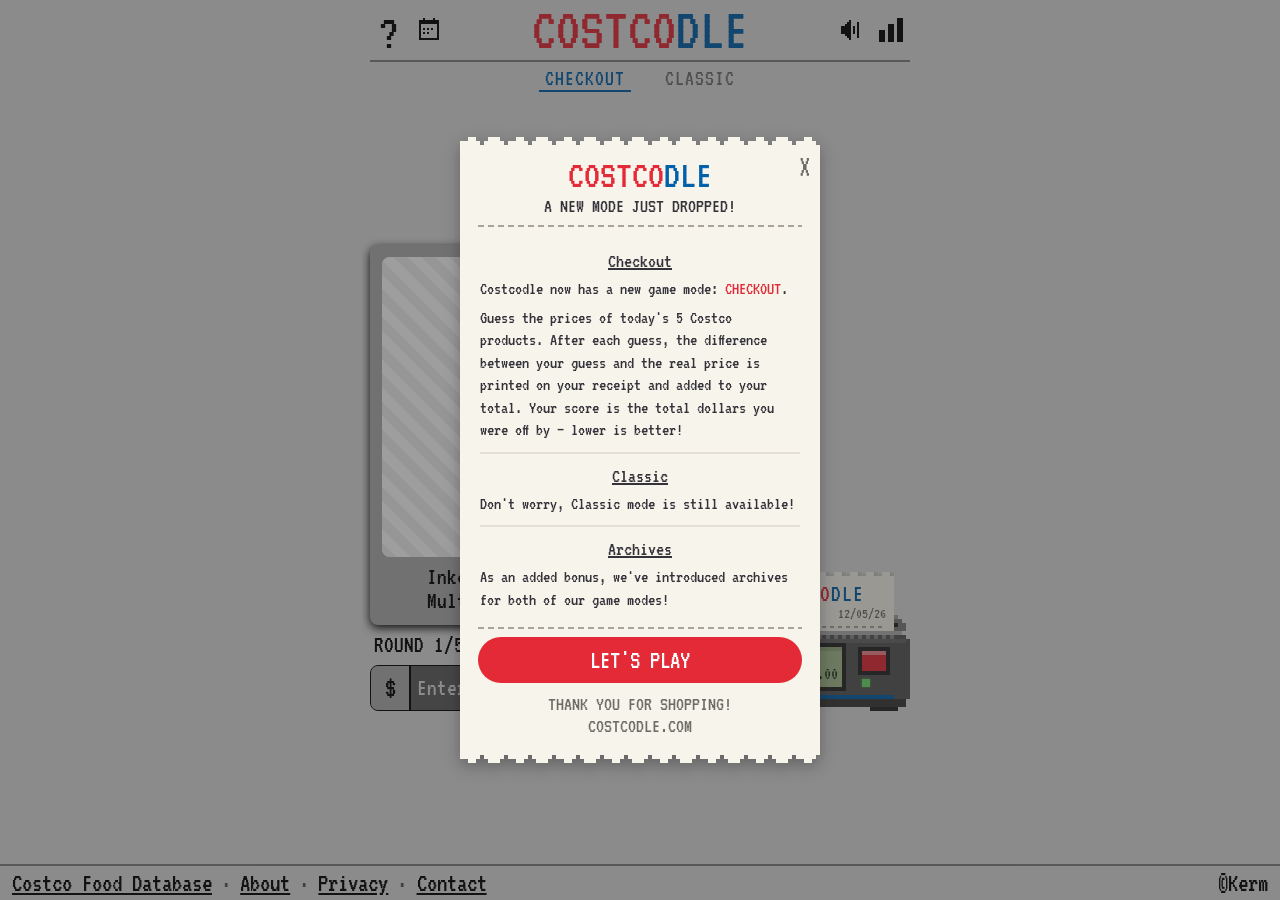
==== commit 10be07bc: "Add About, Privacy, and Contact pages with footer links for site review. Co-authored-by: Cursor <cur" ====
--- a/index.html
+++ b/index.html
@@ -414,7 +414,17 @@
       </div>
 
       <footer id="site-footer">
-        <a href="https://costcofdb.com/food-database" target="_blank" rel="noopener noreferrer">Costco Food Database</a>
+        <nav class="footer-links" aria-label="Site links">
+          <a href="https://costcofdb.com/food-database" target="_blank" rel="noopener noreferrer"
+            >Costco Food Database</a
+          >
+          <span class="footer-sep" aria-hidden="true">·</span>
+          <a href="about.html">About</a>
+          <span class="footer-sep" aria-hidden="true">·</span>
+          <a href="privacy.html">Privacy</a>
+          <span class="footer-sep" aria-hidden="true">·</span>
+          <a href="contact.html">Contact</a>
+        </nav>
         <span>&copy;Kerm</span>
       </footer>
     </div>
--- a/styles/checkout.css
+++ b/styles/checkout.css
@@ -1883,14 +1883,30 @@
         display: flex;
         align-items: center;
         justify-content: space-between;
-        height: var(--footer-h);
-        padding: 0 12px;
+        flex-wrap: wrap;
+        gap: 4px 12px;
+        height: auto;
+        min-height: var(--footer-h);
+        padding: 4px 12px;
         font-size: var(--footer-font);
         border-top: 2px solid gray;
       }
 
       #site-footer a {
         color: black;
+      }
+
+      .footer-links {
+        display: flex;
+        flex-wrap: wrap;
+        align-items: center;
+        gap: 0 0.35em;
+        min-width: 0;
+      }
+
+      .footer-sep {
+        color: #555;
+        user-select: none;
       }
 
 /* ---------- Toasts ---------- */
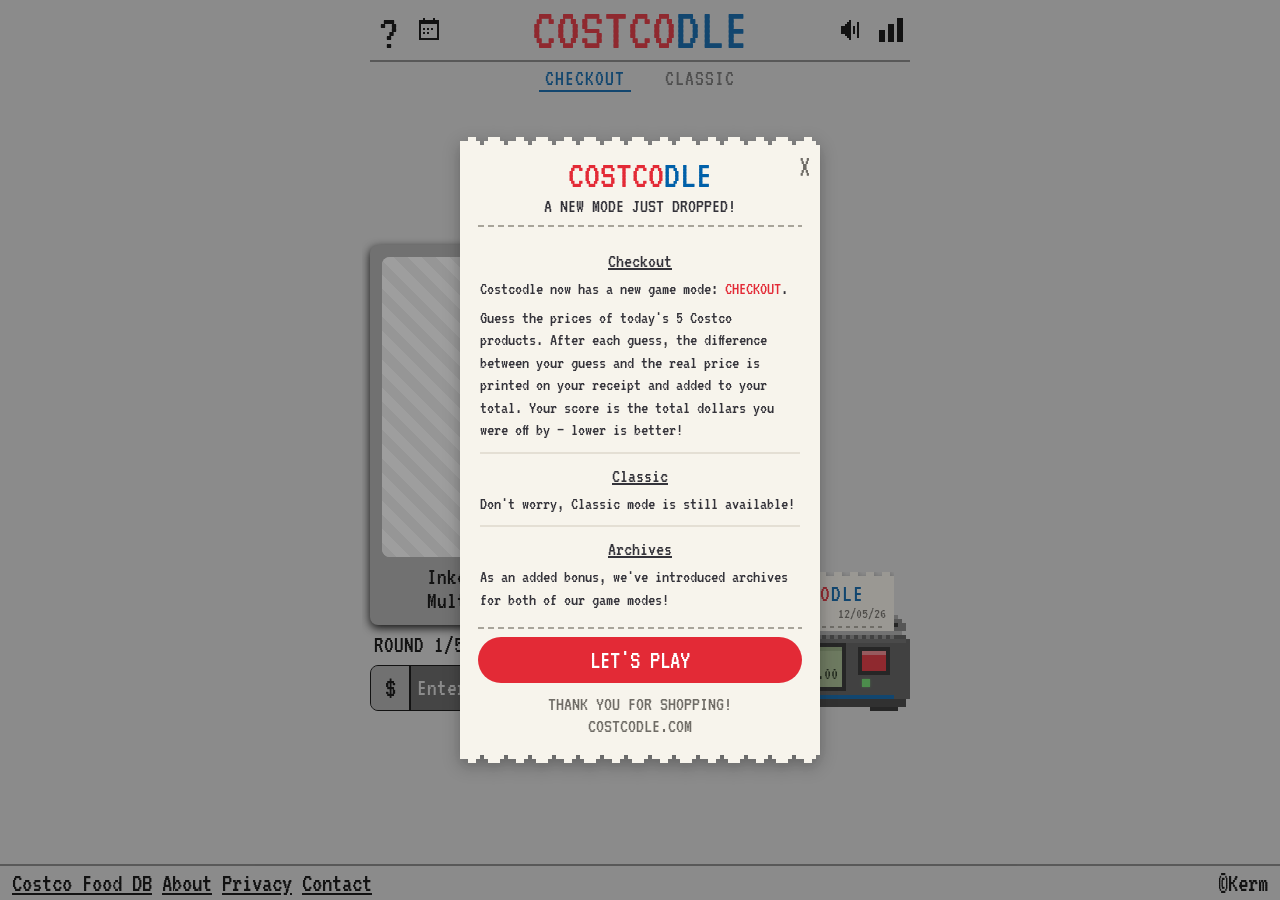
==== commit a1b6fecb: "Tighten footer for phones: Costco Food DB and single-space link gaps. Co-authored-by: Cursor <cursor" ====
--- a/index.html
+++ b/index.html
@@ -416,13 +416,10 @@
       <footer id="site-footer">
         <nav class="footer-links" aria-label="Site links">
           <a href="https://costcofdb.com/food-database" target="_blank" rel="noopener noreferrer"
-            >Costco Food Database</a
+            >Costco Food DB</a
           >
-          <span class="footer-sep" aria-hidden="true">·</span>
           <a href="about.html">About</a>
-          <span class="footer-sep" aria-hidden="true">·</span>
           <a href="privacy.html">Privacy</a>
-          <span class="footer-sep" aria-hidden="true">·</span>
           <a href="contact.html">Contact</a>
         </nav>
         <span>&copy;Kerm</span>
--- a/styles/checkout.css
+++ b/styles/checkout.css
@@ -1900,13 +1900,8 @@
         display: flex;
         flex-wrap: wrap;
         align-items: center;
-        gap: 0 0.35em;
+        gap: 0 1ch;
         min-width: 0;
-      }
-
-      .footer-sep {
-        color: #555;
-        user-select: none;
       }
 
 /* ---------- Toasts ---------- */
